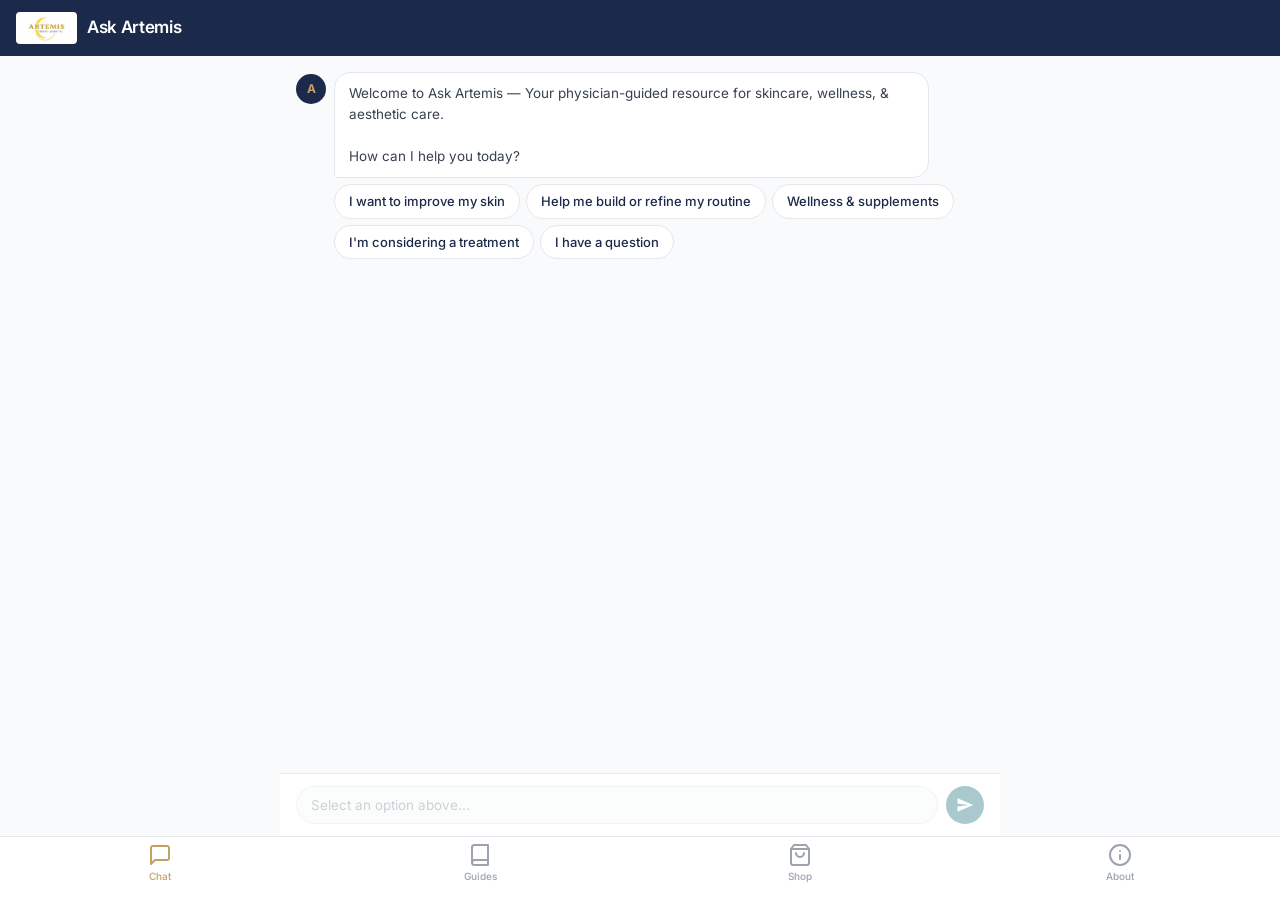
==== app.html @ 6f58f319 "Add Ask Artemis PWA app — physician-crafted patient guide - 4-tab app: Chat, Guides, Shop, About - F" ====
<!DOCTYPE html>
<html lang="en">
<head>
<!--
   ______                            __
  / ____/___  ____ ___  ____  __  __/ /____  _____
 / /   / __ \/ __ `__ \/ __ \/ / / / __/ _ \/ ___/
/ /___/ /_/ / / / / / / /_/ / /_/ / /_/  __/ /
\____/\____/_/ /_/ /_/ .___/\__,_/\__/\___/_/
                    /_/
        Created with Perplexity Computer
        https://www.perplexity.ai/computer
-->

<!-- Perplexity Computer Attribution — SEO Meta Tags -->
<meta name="generator" content="Perplexity Computer">
<meta name="author" content="Perplexity Computer">
<meta property="og:see_also" content="https://www.perplexity.ai/computer">
<link rel="author" href="https://www.perplexity.ai/computer">

<meta charset="UTF-8">
<meta name="viewport" content="width=device-width, initial-scale=1.0, maximum-scale=1.0, user-scalable=no">
<meta name="theme-color" content="#1B2A4A">
<meta name="apple-mobile-web-app-capable" content="yes">
<meta name="apple-mobile-web-app-status-bar-style" content="black-translucent">
<meta name="apple-mobile-web-app-title" content="Ask Artemis">
<link rel="manifest" href="manifest.json">
<link rel="apple-touch-icon" href="icon-192.png">

<meta property="og:title" content="Ask Artemis">
<meta property="og:description" content="Your physician-guided resource for skincare, wellness, and aesthetic care.">
<meta property="og:image" content="https://tmccann124.github.io/artemis-chatbot-demo/og-image.png">
<meta property="og:url" content="https://tmccann124.github.io/artemis-chatbot-demo/app.html">

<title>Ask Artemis</title>
<link rel="preconnect" href="https://fonts.googleapis.com">
<link rel="preconnect" href="https://fonts.gstatic.com" crossorigin>
<link href="https://fonts.googleapis.com/css2?family=Inter:wght@400;500;600;700&display=swap" rel="stylesheet">

<style>
/* ===== RESET & BASE ===== */
*, *::before, *::after { box-sizing: border-box; margin: 0; padding: 0; }

:root {
  --navy: #1B2A4A;
  --navy-light: #2A3D66;
  --gold: #C4A265;
  --gold-light: #D4B87A;
  --gold-bright: #D4A943;
  --white: #FFFFFF;
  --gray-50: #F9FAFB;
  --gray-100: #F5F5F5;
  --gray-200: #E5E7EB;
  --gray-300: #D1D5DB;
  --gray-400: #9CA3AF;
  --gray-500: #6B7280;
  --gray-600: #4B5563;
  --gray-700: #374151;
  --gray-800: #1F2937;
  --teal: #2A7B88;
  --teal-dark: #1F6570;
  --teal-light: #E0F2F4;
  --red-soft: #DC4A68;
  --font: 'Inter', -apple-system, BlinkMacSystemFont, 'Segoe UI', sans-serif;
  --radius-sm: 6px;
  --radius-md: 12px;
  --radius-lg: 20px;
  --radius-xl: 24px;
  --shadow-sm: 0 1px 3px rgba(27,42,74,0.08);
  --shadow-md: 0 4px 12px rgba(27,42,74,0.1);
  --shadow-lg: 0 8px 30px rgba(27,42,74,0.15);
  --shadow-xl: 0 16px 48px rgba(27,42,74,0.2);
  --header-height: 56px;
  --tabbar-height: 64px;
}

body {
  font-family: var(--font);
  color: var(--gray-800);
  background: var(--gray-50);
  line-height: 1.6;
  -webkit-font-smoothing: antialiased;
  overflow: hidden;
  height: 100vh;
  height: 100dvh;
  position: fixed;
  width: 100%;
}

a { color: inherit; text-decoration: none; }
button { cursor: pointer; border: none; background: none; font-family: inherit; }
img { max-width: 100%; display: block; }

/* ===== APP SHELL ===== */
.app-header {
  position: fixed;
  top: 0;
  left: 0;
  right: 0;
  z-index: 100;
  background: var(--navy);
  padding: max(12px, env(safe-area-inset-top)) 16px 12px;
  display: flex;
  align-items: center;
  gap: 10px;
  height: var(--header-height);
  padding-top: max(12px, env(safe-area-inset-top));
}

.app-header img {
  height: 32px;
  width: auto;
  border-radius: 4px;
}

.app-header-title {
  color: var(--white);
  font-size: 17px;
  font-weight: 600;
  letter-spacing: -0.02em;
}

.tab-bar {
  position: fixed;
  bottom: 0;
  left: 0;
  right: 0;
  z-index: 100;
  background: var(--white);
  border-top: 1px solid var(--gray-200);
  display: flex;
  justify-content: space-around;
  align-items: stretch;
  height: var(--tabbar-height);
  padding-bottom: max(12px, env(safe-area-inset-bottom));
}

.tab-btn {
  flex: 1;
  display: flex;
  flex-direction: column;
  align-items: center;
  justify-content: center;
  gap: 3px;
  color: var(--gray-400);
  font-size: 10px;
  font-weight: 500;
  transition: color 0.2s;
  padding: 6px 0;
  -webkit-tap-highlight-color: transparent;
}

.tab-btn.active { color: var(--gold); }
.tab-btn svg { width: 24px; height: 24px; }

.tab-content {
  position: fixed;
  top: var(--header-height);
  left: 0;
  right: 0;
  bottom: var(--tabbar-height);
  overflow-y: auto;
  -webkit-overflow-scrolling: touch;
  display: none;
}

.tab-content.active { display: flex; flex-direction: column; }

/* ===== CHAT TAB ===== */
#tab-chat {
  display: none;
  flex-direction: column;
  overflow: hidden;
}
#tab-chat.active {
  display: flex;
}

#chatWindow {
  display: flex;
  flex-direction: column;
  flex: 1;
  min-height: 0;
  overflow: hidden;
  max-width: 720px;
  margin: 0 auto;
  width: 100%;
}

/* Chat messages area */
.chat-messages {
  flex: 1;
  overflow-y: auto;
  padding: 16px;
  display: flex;
  flex-direction: column;
  gap: 4px;
  scroll-behavior: smooth;
  background: var(--gray-50);
  min-height: 0;
}

.chat-messages::-webkit-scrollbar { width: 4px; }
.chat-messages::-webkit-scrollbar-track { background: transparent; }
.chat-messages::-webkit-scrollbar-thumb { background: var(--gray-300); border-radius: 4px; }

/* MESSAGE BUBBLES */
.msg-row {
  display: flex;
  gap: 8px;
  max-width: 92%;
  animation: msgSlideUp 0.35s cubic-bezier(0.16, 1, 0.3, 1) forwards;
  opacity: 0;
}

@keyframes msgSlideUp {
  from { opacity: 0; transform: translateY(10px); }
  to { opacity: 1; transform: translateY(0); }
}

.msg-row.bot { align-self: flex-start; }
.msg-row.user { align-self: flex-end; flex-direction: row-reverse; }

.msg-avatar {
  width: 30px;
  height: 30px;
  border-radius: 50%;
  background: var(--navy);
  display: flex;
  align-items: center;
  justify-content: center;
  flex-shrink: 0;
  margin-top: 2px;
  color: var(--gold);
  font-size: 12px;
  font-weight: 700;
}

.msg-row.user .msg-avatar {
  background: var(--teal);
  color: var(--white);
}

.msg-bubble {
  padding: 10px 14px;
  font-size: 13.5px;
  line-height: 1.55;
  border-radius: 16px;
}

.msg-row.bot .msg-bubble {
  background: var(--white);
  color: var(--gray-700);
  border: 1px solid var(--gray-200);
  border-bottom-left-radius: 4px;
}

.msg-row.user .msg-bubble {
  background: var(--navy);
  color: var(--white);
  border-bottom-right-radius: 4px;
}

/* TYPING INDICATOR */
.typing-indicator {
  display: flex;
  gap: 4px;
  padding: 12px 16px;
  align-items: center;
}

.typing-indicator span {
  width: 7px;
  height: 7px;
  border-radius: 50%;
  background: var(--gray-400);
  animation: typingBounce 1.2s infinite;
}

.typing-indicator span:nth-child(2) { animation-delay: 0.15s; }
.typing-indicator span:nth-child(3) { animation-delay: 0.3s; }

@keyframes typingBounce {
  0%, 80%, 100% { transform: translateY(0); opacity: 0.4; }
  40% { transform: translateY(-4px); opacity: 1; }
}

/* QUICK REPLY BUTTONS */
.quick-replies {
  display: flex;
  flex-wrap: wrap;
  gap: 6px;
  padding: 2px 0 8px;
  align-self: flex-start;
  max-width: 92%;
  margin-left: 38px;
  animation: msgSlideUp 0.35s cubic-bezier(0.16, 1, 0.3, 1) forwards;
  opacity: 0;
}

.quick-reply-btn {
  padding: 8px 14px;
  border-radius: 100px;
  font-size: 13px;
  font-weight: 500;
  background: var(--white);
  color: var(--navy);
  border: 1px solid var(--gray-200);
  transition: all 0.2s;
  line-height: 1.3;
}

.quick-reply-btn:hover {
  background: var(--navy);
  color: var(--white);
  border-color: var(--navy);
}

.quick-reply-btn.cta-btn {
  background: var(--teal);
  color: var(--white);
  border-color: var(--teal);
}

.quick-reply-btn.cta-btn:hover {
  background: var(--teal-dark);
  border-color: var(--teal-dark);
}

/* PRODUCT CARDS IN CHAT */
.chat-product-card {
  background: var(--white);
  border: 1px solid var(--gray-200);
  border-radius: var(--radius-md);
  padding: 14px;
  margin: 4px 0;
  margin-left: 38px;
  max-width: 280px;
  animation: msgSlideUp 0.35s cubic-bezier(0.16, 1, 0.3, 1) forwards;
  opacity: 0;
  transition: box-shadow 0.2s;
}

.chat-product-card:hover { box-shadow: var(--shadow-sm); }

.chat-product-header {
  display: flex;
  justify-content: space-between;
  align-items: flex-start;
  gap: 8px;
  margin-bottom: 6px;
}

.chat-product-name {
  font-size: 13.5px;
  font-weight: 600;
  color: var(--navy);
  line-height: 1.3;
}

.chat-product-price {
  font-size: 13px;
  font-weight: 700;
  color: var(--teal);
  white-space: nowrap;
}

.chat-product-desc {
  font-size: 12px;
  color: var(--gray-500);
  line-height: 1.5;
  margin-bottom: 10px;
}

.chat-product-cta {
  display: inline-flex;
  align-items: center;
  gap: 4px;
  font-size: 12.5px;
  font-weight: 600;
  color: var(--teal);
  transition: gap 0.2s;
}

.chat-product-cta:hover { gap: 8px; }

/* DISCLAIMER */
.chat-disclaimer {
  font-size: 10.5px;
  color: var(--gray-400);
  padding: 4px 0;
  margin-left: 38px;
  line-height: 1.4;
  max-width: 280px;
  animation: msgSlideUp 0.35s cubic-bezier(0.16, 1, 0.3, 1) forwards;
  opacity: 0;
  font-style: italic;
}

/* CHAT INPUT */
.chat-input-area {
  padding: 12px 16px;
  border-top: 1px solid var(--gray-200);
  display: flex;
  gap: 8px;
  align-items: center;
  background: var(--white);
  flex-shrink: 0;
}

.chat-input {
  flex: 1;
  padding: 10px 14px;
  border: 1px solid var(--gray-200);
  border-radius: 100px;
  font-size: 13.5px;
  font-family: var(--font);
  color: var(--gray-800);
  outline: none;
  transition: border-color 0.2s;
  background: var(--gray-50);
}

.chat-input:focus { border-color: var(--teal); }
.chat-input::placeholder { color: var(--gray-400); }

.chat-input:disabled {
  opacity: 0.5;
  cursor: not-allowed;
}

.chat-send {
  width: 38px;
  height: 38px;
  border-radius: 50%;
  background: var(--teal);
  color: var(--white);
  display: flex;
  align-items: center;
  justify-content: center;
  transition: background 0.2s, transform 0.15s;
  flex-shrink: 0;
}

.chat-send:hover { background: var(--teal-dark); transform: scale(1.05); }
.chat-send:disabled { opacity: 0.4; cursor: not-allowed; }
.chat-send svg { width: 18px; height: 18px; }

/* ===== GUIDES TAB ===== */
.guides-container {
  padding: 20px 16px 32px;
  max-width: 720px;
  margin: 0 auto;
}

.guides-section-title {
  font-size: 18px;
  font-weight: 700;
  color: var(--navy);
  letter-spacing: -0.02em;
  margin-bottom: 4px;
}

.guides-section-subtitle {
  font-size: 13px;
  color: var(--gray-500);
  margin-bottom: 16px;
}

.guide-card {
  background: var(--white);
  border: 1px solid var(--gray-200);
  border-radius: var(--radius-md);
  margin-bottom: 10px;
  overflow: hidden;
  transition: box-shadow 0.2s;
}

.guide-card:hover { box-shadow: var(--shadow-sm); }

.guide-card-header {
  padding: 14px 16px;
  display: flex;
  align-items: center;
  justify-content: space-between;
  cursor: pointer;
  -webkit-tap-highlight-color: transparent;
}

.guide-card-header h3 {
  font-size: 14px;
  font-weight: 600;
  color: var(--navy);
  display: flex;
  align-items: center;
  gap: 8px;
}

.guide-card-header .guide-icon {
  width: 32px;
  height: 32px;
  border-radius: var(--radius-sm);
  background: linear-gradient(135deg, var(--navy) 0%, var(--navy-light) 100%);
  display: flex;
  align-items: center;
  justify-content: center;
  color: var(--gold);
  flex-shrink: 0;
}

.guide-card-header .guide-icon svg { width: 16px; height: 16px; }

.guide-card-header .chevron {
  color: var(--gray-400);
  transition: transform 0.25s ease;
  flex-shrink: 0;
}

.guide-card.open .guide-card-header .chevron {
  transform: rotate(180deg);
}

.guide-card-body {
  display: none;
  padding: 0 16px 16px;
}

.guide-card.open .guide-card-body {
  display: block;
}

.guide-card-body p {
  font-size: 13px;
  color: var(--gray-600);
  line-height: 1.6;
  margin-bottom: 12px;
}

.guide-cta {
  display: inline-flex;
  align-items: center;
  gap: 6px;
  padding: 10px 18px;
  border-radius: 100px;
  font-size: 13px;
  font-weight: 600;
  background: var(--gold);
  color: var(--white);
  transition: background 0.2s;
}

.guide-cta:hover { background: var(--gold-light); }

.guides-divider {
  height: 1px;
  background: var(--gray-200);
  margin: 24px 0;
}

/* HealthPass Featured Card */
.healthpass-card {
  background: linear-gradient(135deg, var(--navy) 0%, var(--navy-light) 100%);
  border-radius: var(--radius-md);
  padding: 20px;
  margin-bottom: 10px;
  color: var(--white);
}

.healthpass-card h3 {
  font-size: 16px;
  font-weight: 700;
  margin-bottom: 8px;
  color: var(--gold);
}

.healthpass-card p {
  font-size: 13px;
  line-height: 1.6;
  color: rgba(255,255,255,0.8);
  margin-bottom: 14px;
}

.healthpass-btns {
  display: flex;
  gap: 8px;
  flex-wrap: wrap;
}

.healthpass-btns a {
  padding: 10px 16px;
  border-radius: 100px;
  font-size: 13px;
  font-weight: 600;
  transition: all 0.2s;
}

.healthpass-btns .hp-primary {
  background: var(--gold);
  color: var(--white);
}

.healthpass-btns .hp-primary:hover { background: var(--gold-light); }

.healthpass-btns .hp-secondary {
  background: rgba(255,255,255,0.12);
  color: var(--white);
  border: 1px solid rgba(255,255,255,0.2);
}

.healthpass-btns .hp-secondary:hover {
  background: rgba(255,255,255,0.2);
}

/* ===== SHOP TAB ===== */
.shop-container {
  padding: 20px 16px 32px;
  max-width: 720px;
  margin: 0 auto;
}

.shop-card {
  background: var(--white);
  border: 1px solid var(--gray-200);
  border-radius: var(--radius-md);
  padding: 20px;
  margin-bottom: 14px;
  transition: box-shadow 0.2s, transform 0.2s;
}

.shop-card:hover {
  box-shadow: var(--shadow-md);
  transform: translateY(-1px);
}

.shop-card-icon {
  width: 48px;
  height: 48px;
  border-radius: var(--radius-sm);
  background: linear-gradient(135deg, var(--navy) 0%, var(--navy-light) 100%);
  display: flex;
  align-items: center;
  justify-content: center;
  margin-bottom: 14px;
  color: var(--gold);
}

.shop-card-icon svg { width: 24px; height: 24px; }

.shop-card h3 {
  font-size: 16px;
  font-weight: 700;
  color: var(--navy);
  margin-bottom: 4px;
  letter-spacing: -0.01em;
}

.shop-card .shop-subtitle {
  font-size: 12px;
  font-weight: 600;
  text-transform: uppercase;
  letter-spacing: 0.05em;
  color: var(--gold);
  margin-bottom: 8px;
}

.shop-card p {
  font-size: 13px;
  color: var(--gray-500);
  line-height: 1.6;
  margin-bottom: 16px;
}

.shop-cta {
  display: inline-flex;
  align-items: center;
  gap: 6px;
  padding: 12px 24px;
  border-radius: 100px;
  font-size: 14px;
  font-weight: 600;
  background: var(--gold);
  color: var(--white);
  transition: background 0.2s;
}

.shop-cta:hover { background: var(--gold-light); }

.shop-cta-outline {
  display: inline-flex;
  align-items: center;
  gap: 6px;
  padding: 12px 24px;
  border-radius: 100px;
  font-size: 14px;
  font-weight: 600;
  background: transparent;
  color: var(--navy);
  border: 1px solid var(--gray-300);
  transition: all 0.2s;
  margin-left: 8px;
}

.shop-cta-outline:hover {
  border-color: var(--gold);
  color: var(--gold);
}

.shop-note {
  font-size: 12px;
  color: var(--gray-400);
  text-align: center;
  margin-top: 16px;
  font-style: italic;
}

/* ===== ABOUT TAB ===== */
.about-container {
  padding: 20px 16px 32px;
  max-width: 640px;
  margin: 0 auto;
}

.about-doctor {
  text-align: center;
  margin-bottom: 28px;
}

.about-doctor-avatar {
  width: 80px;
  height: 80px;
  border-radius: 50%;
  background: linear-gradient(135deg, var(--navy) 0%, var(--navy-light) 100%);
  display: flex;
  align-items: center;
  justify-content: center;
  margin: 0 auto 14px;
  color: var(--gold);
  font-size: 28px;
  font-weight: 700;
  border: 3px solid var(--gold);
}

.about-doctor h2 {
  font-size: 20px;
  font-weight: 700;
  color: var(--navy);
  letter-spacing: -0.02em;
  margin-bottom: 4px;
}

.about-doctor .subtitle {
  font-size: 13px;
  color: var(--gold);
  font-weight: 500;
  margin-bottom: 14px;
}

.about-doctor p {
  font-size: 14px;
  color: var(--gray-600);
  line-height: 1.65;
  max-width: 480px;
  margin: 0 auto;
}

.about-section {
  background: var(--white);
  border: 1px solid var(--gray-200);
  border-radius: var(--radius-md);
  padding: 20px;
  margin-bottom: 14px;
  text-align: center;
}

.about-section h3 {
  font-size: 16px;
  font-weight: 700;
  color: var(--navy);
  margin-bottom: 4px;
}

.about-section p {
  font-size: 13px;
  color: var(--gray-500);
  line-height: 1.6;
}

.contact-actions {
  display: flex;
  flex-direction: column;
  gap: 10px;
  margin-top: 20px;
}

.contact-btn {
  display: flex;
  align-items: center;
  justify-content: center;
  gap: 10px;
  padding: 14px 20px;
  border-radius: var(--radius-md);
  font-size: 15px;
  font-weight: 600;
  transition: all 0.2s;
  text-align: center;
}

.contact-btn svg { width: 20px; height: 20px; flex-shrink: 0; }

.contact-btn-primary {
  background: var(--gold);
  color: var(--white);
}

.contact-btn-primary:hover { background: var(--gold-light); }

.contact-btn-secondary {
  background: var(--navy);
  color: var(--white);
}

.contact-btn-secondary:hover { background: var(--navy-light); }

.contact-btn-outline {
  background: var(--white);
  color: var(--navy);
  border: 1px solid var(--gray-200);
}

.contact-btn-outline:hover {
  border-color: var(--gold);
  color: var(--gold);
}

.about-footer {
  text-align: center;
  margin-top: 28px;
  padding-top: 20px;
  border-top: 1px solid var(--gray-200);
}

.about-footer p {
  font-size: 12px;
  color: var(--gray-400);
  margin-bottom: 4px;
}

.about-footer a {
  color: var(--gray-400);
  text-decoration: underline;
  text-underline-offset: 2px;
  font-size: 12px;
}

.about-footer a:hover { color: var(--teal); }

/* Mobile tweaks */
@media (max-width: 640px) {
  .chat-product-card { max-width: 85%; }
  .chat-disclaimer { max-width: 85%; }
  .quick-replies { max-width: 88%; }
}

/* Hidden utility */
.hidden { display: none !important; }
</style>
</head>
<body>

<!-- APP HEADER -->
<header class="app-header">
  <img src="logo-text.jpeg" alt="Artemis Logo">
  <span class="app-header-title">Ask Artemis</span>
</header>

<!-- TAB CONTENTS -->

<!-- CHAT TAB -->
<div id="tab-chat" class="tab-content active">
  <div id="chatWindow">
    <div id="chatMessages" class="chat-messages"></div>
    <div class="chat-input-area">
      <input type="text" id="chatInput" class="chat-input" placeholder="Select an option above..." disabled autocomplete="off">
      <button id="chatSend" class="chat-send" disabled>
        <svg viewBox="0 0 24 24" fill="none"><path d="M2 21l21-9L2 3v7l15 2-15 2v7z" fill="currentColor"/></svg>
      </button>
    </div>
  </div>
  <!-- Hidden dummy elements the chatbot engine needs -->
  <button id="chatToggle" class="hidden"><span class="chat-badge" style="display:none;"></span></button>
  <button id="chatClose" class="hidden"></button>
</div>

<!-- GUIDES TAB -->
<div id="tab-guides" class="tab-content">
  <div class="guides-container">

    <!-- HealthPass Featured -->
    <div class="healthpass-card">
      <h3>HealthPass 3D Body Scan</h3>
      <p>Styku 3D body scanner captures 100+ measurements, estimates risk for 20+ diseases. Available alongside Physique Labs.</p>
      <div class="healthpass-btns">
        <a href="https://www.artemis-medspa.com/healthpass-by-styku" target="_blank" rel="noopener noreferrer" class="hp-secondary">Learn More</a>
        <a href="https://www.tryhealthpass.com/pages/pricing?referrer=dbb9b2f6-819b-4577-b32a-12ad4ecc0349" target="_blank" rel="noopener noreferrer" class="hp-primary">Order a Scan</a>
      </div>
    </div>

    <div class="guides-section-title">Skincare Routines</div>
    <div class="guides-section-subtitle">Physician-curated guidance by skin concern</div>

    <div class="guide-card" data-guide>
      <div class="guide-card-header" onclick="toggleGuide(this)">
        <h3>
          <span class="guide-icon"><svg viewBox="0 0 24 24" fill="none"><circle cx="12" cy="12" r="10" stroke="currentColor" stroke-width="2"/><path d="M8 14s1.5 2 4 2 4-2 4-2" stroke="currentColor" stroke-width="2" stroke-linecap="round"/><circle cx="9" cy="9" r="1" fill="currentColor"/><circle cx="15" cy="9" r="1" fill="currentColor"/></svg></span>
          Acne &amp; Breakouts
        </h3>
        <svg class="chevron" width="20" height="20" viewBox="0 0 24 24" fill="none"><path d="M6 9l6 6 6-6" stroke="currentColor" stroke-width="2" stroke-linecap="round"/></svg>
      </div>
      <div class="guide-card-body">
        <p>Gentle cleansing, targeted actives (BPO, salicylic acid), hydration, SPF. Avoid over-stripping.</p>
        <a href="https://partners.pcaskin.com/artemis-medspa" target="_blank" rel="noopener noreferrer" class="guide-cta">Shop physician-selected products →</a>
      </div>
    </div>

    <div class="guide-card" data-guide>
      <div class="guide-card-header" onclick="toggleGuide(this)">
        <h3>
          <span class="guide-icon"><svg viewBox="0 0 24 24" fill="none"><circle cx="12" cy="12" r="10" stroke="currentColor" stroke-width="2"/><circle cx="12" cy="12" r="4" stroke="currentColor" stroke-width="2"/></svg></span>
          Dark Spots &amp; Discoloration
        </h3>
        <svg class="chevron" width="20" height="20" viewBox="0 0 24 24" fill="none"><path d="M6 9l6 6 6-6" stroke="currentColor" stroke-width="2" stroke-linecap="round"/></svg>
      </div>
      <div class="guide-card-body">
        <p>Vitamin C serum, gentle exfoliants, retinol at night, broad-spectrum SPF daily. Patience is key.</p>
        <a href="https://partners.pcaskin.com/artemis-medspa" target="_blank" rel="noopener noreferrer" class="guide-cta">Shop physician-selected products →</a>
      </div>
    </div>

    <div class="guide-card" data-guide>
      <div class="guide-card-header" onclick="toggleGuide(this)">
        <h3>
          <span class="guide-icon"><svg viewBox="0 0 24 24" fill="none"><path d="M12 2C6.48 2 2 6.48 2 12s4.48 10 10 10 10-4.48 10-10S17.52 2 12 2z" stroke="currentColor" stroke-width="2"/><path d="M8 12h8" stroke="currentColor" stroke-width="2" stroke-linecap="round"/></svg></span>
          Redness &amp; Sensitivity
        </h3>
        <svg class="chevron" width="20" height="20" viewBox="0 0 24 24" fill="none"><path d="M6 9l6 6 6-6" stroke="currentColor" stroke-width="2" stroke-linecap="round"/></svg>
      </div>
      <div class="guide-card-body">
        <p>Fragrance-free, barrier repair, calming ingredients (niacinamide, centella), mineral SPF.</p>
        <a href="https://partners.pcaskin.com/artemis-medspa" target="_blank" rel="noopener noreferrer" class="guide-cta">Shop physician-selected products →</a>
      </div>
    </div>

    <div class="guide-card" data-guide>
      <div class="guide-card-header" onclick="toggleGuide(this)">
        <h3>
          <span class="guide-icon"><svg viewBox="0 0 24 24" fill="none"><path d="M12 8v4l3 3" stroke="currentColor" stroke-width="2" stroke-linecap="round"/><circle cx="12" cy="12" r="10" stroke="currentColor" stroke-width="2"/></svg></span>
          Fine Lines &amp; Aging
        </h3>
        <svg class="chevron" width="20" height="20" viewBox="0 0 24 24" fill="none"><path d="M6 9l6 6 6-6" stroke="currentColor" stroke-width="2" stroke-linecap="round"/></svg>
      </div>
      <div class="guide-card-body">
        <p>Retinol, peptides, antioxidant serums, hydration, SPF. Consistency beats intensity.</p>
        <a href="https://partners.pcaskin.com/artemis-medspa" target="_blank" rel="noopener noreferrer" class="guide-cta">Shop physician-selected products →</a>
      </div>
    </div>

    <div class="guide-card" data-guide>
      <div class="guide-card-header" onclick="toggleGuide(this)">
        <h3>
          <span class="guide-icon"><svg viewBox="0 0 24 24" fill="none"><path d="M12 2.69l5.66 5.66a8 8 0 11-11.31 0L12 2.69z" stroke="currentColor" stroke-width="2"/></svg></span>
          Dryness &amp; Dehydration
        </h3>
        <svg class="chevron" width="20" height="20" viewBox="0 0 24 24" fill="none"><path d="M6 9l6 6 6-6" stroke="currentColor" stroke-width="2" stroke-linecap="round"/></svg>
      </div>
      <div class="guide-card-body">
        <p>Hyaluronic acid, ceramides, gentle cleanser, rich moisturizer, avoid hot water.</p>
        <a href="https://partners.pcaskin.com/artemis-medspa" target="_blank" rel="noopener noreferrer" class="guide-cta">Shop physician-selected products →</a>
      </div>
    </div>

    <div class="guide-card" data-guide>
      <div class="guide-card-header" onclick="toggleGuide(this)">
        <h3>
          <span class="guide-icon"><svg viewBox="0 0 24 24" fill="none"><path d="M12 2v4M12 18v4M4.93 4.93l2.83 2.83M16.24 16.24l2.83 2.83M2 12h4M18 12h4M4.93 19.07l2.83-2.83M16.24 7.76l2.83-2.83" stroke="currentColor" stroke-width="2" stroke-linecap="round"/></svg></span>
          Neck &amp; Décolleté
        </h3>
        <svg class="chevron" width="20" height="20" viewBox="0 0 24 24" fill="none"><path d="M6 9l6 6 6-6" stroke="currentColor" stroke-width="2" stroke-linecap="round"/></svg>
      </div>
      <div class="guide-card-body">
        <p>Same quality care as face — retinol, peptides, SPF. Often neglected.</p>
        <a href="https://partners.pcaskin.com/artemis-medspa" target="_blank" rel="noopener noreferrer" class="guide-cta">Shop physician-selected products →</a>
      </div>
    </div>

    <div class="guides-divider"></div>

    <div class="guides-section-title">Wellness &amp; Supplements</div>
    <div class="guides-section-subtitle">Physician-grade nutritional support</div>

    <div class="guide-card" data-guide>
      <div class="guide-card-header" onclick="toggleGuide(this)">
        <h3>
          <span class="guide-icon"><svg viewBox="0 0 24 24" fill="none"><path d="M18 8h1a4 4 0 010 8h-1M2 8h16v9a4 4 0 01-4 4H6a4 4 0 01-4-4V8z" stroke="currentColor" stroke-width="2"/></svg></span>
          Body Composition &amp; Muscle
        </h3>
        <svg class="chevron" width="20" height="20" viewBox="0 0 24 24" fill="none"><path d="M6 9l6 6 6-6" stroke="currentColor" stroke-width="2" stroke-linecap="round"/></svg>
      </div>
      <div class="guide-card-body">
        <p>Creatine, protein, omega-3s support lean mass and recovery.</p>
        <a href="https://patientdirect.pureencapsulationspro.com/patients/sign_up?practice_code=975630" target="_blank" rel="noopener noreferrer" class="guide-cta">Browse physician-grade supplements →</a>
      </div>
    </div>

    <div class="guide-card" data-guide>
      <div class="guide-card-header" onclick="toggleGuide(this)">
        <h3>
          <span class="guide-icon"><svg viewBox="0 0 24 24" fill="none"><path d="M12 20V10M18 20V4M6 20v-4" stroke="currentColor" stroke-width="2" stroke-linecap="round"/></svg></span>
          Weight Management &amp; Metabolism
        </h3>
        <svg class="chevron" width="20" height="20" viewBox="0 0 24 24" fill="none"><path d="M6 9l6 6 6-6" stroke="currentColor" stroke-width="2" stroke-linecap="round"/></svg>
      </div>
      <div class="guide-card-body">
        <p>Berberine, fiber, green tea extract, chromium — support metabolic health.</p>
        <a href="https://patientdirect.pureencapsulationspro.com/patients/sign_up?practice_code=975630" target="_blank" rel="noopener noreferrer" class="guide-cta">Browse physician-grade supplements →</a>
      </div>
    </div>

    <div class="guide-card" data-guide>
      <div class="guide-card-header" onclick="toggleGuide(this)">
        <h3>
          <span class="guide-icon"><svg viewBox="0 0 24 24" fill="none"><path d="M22 12h-4l-3 9L9 3l-3 9H2" stroke="currentColor" stroke-width="2" stroke-linecap="round" stroke-linejoin="round"/></svg></span>
          Longevity &amp; Cellular Health
        </h3>
        <svg class="chevron" width="20" height="20" viewBox="0 0 24 24" fill="none"><path d="M6 9l6 6 6-6" stroke="currentColor" stroke-width="2" stroke-linecap="round"/></svg>
      </div>
      <div class="guide-card-body">
        <p>NAD+/NMN, resveratrol, CoQ10 — support cellular energy and healthy aging.</p>
        <a href="https://patientdirect.pureencapsulationspro.com/patients/sign_up?practice_code=975630" target="_blank" rel="noopener noreferrer" class="guide-cta">Browse physician-grade supplements →</a>
      </div>
    </div>

    <div class="guide-card" data-guide>
      <div class="guide-card-header" onclick="toggleGuide(this)">
        <h3>
          <span class="guide-icon"><svg viewBox="0 0 24 24" fill="none"><path d="M9 12l2 2 4-4m5.618-4.016A11.955 11.955 0 0112 2.944a11.955 11.955 0 01-8.618 3.04A12.02 12.02 0 003 12c0 5.59 3.824 10.29 9 11.622 5.176-1.332 9-6.033 9-11.622 0-1.042-.133-2.052-.382-3.016z" stroke="currentColor" stroke-width="2" stroke-linecap="round" stroke-linejoin="round"/></svg></span>
          General Wellness
        </h3>
        <svg class="chevron" width="20" height="20" viewBox="0 0 24 24" fill="none"><path d="M6 9l6 6 6-6" stroke="currentColor" stroke-width="2" stroke-linecap="round"/></svg>
      </div>
      <div class="guide-card-body">
        <p>Vitamin D, magnesium, omega-3, probiotic — foundational daily support.</p>
        <a href="https://patientdirect.pureencapsulationspro.com/patients/sign_up?practice_code=975630" target="_blank" rel="noopener noreferrer" class="guide-cta">Browse physician-grade supplements →</a>
      </div>
    </div>

  </div>
</div>

<!-- SHOP TAB -->
<div id="tab-shop" class="tab-content">
  <div class="shop-container">

    <div class="shop-card">
      <div class="shop-card-icon">
        <svg viewBox="0 0 24 24" fill="none"><path d="M12 2a7 7 0 00-7 7c0 5 7 13 7 13s7-8 7-13a7 7 0 00-7-7z" stroke="currentColor" stroke-width="2"/><circle cx="12" cy="9" r="2.5" stroke="currentColor" stroke-width="2"/></svg>
      </div>
      <div class="shop-subtitle">Professional Skincare</div>
      <h3>PCA Skin</h3>
      <p>Physician-selected professional skincare, customized for your needs. PCA Skin's clinical-grade formulations are only available through licensed providers.</p>
      <a href="https://partners.pcaskin.com/artemis-medspa" target="_blank" rel="noopener noreferrer" class="shop-cta">Shop Skincare →</a>
    </div>

    <div class="shop-card">
      <div class="shop-card-icon">
        <svg viewBox="0 0 24 24" fill="none"><rect x="5" y="2" width="14" height="20" rx="3" stroke="currentColor" stroke-width="2"/><path d="M9 10h6M12 7v6" stroke="currentColor" stroke-width="2" stroke-linecap="round"/></svg>
      </div>
      <div class="shop-subtitle">Physician-Grade Supplements</div>
      <h3>Pure Encapsulations</h3>
      <p>Physician-grade supplements backed by clinical research. Pure Encapsulations is the #1 most trusted brand in the integrative health community.</p>
      <a href="https://patientdirect.pureencapsulationspro.com/patients/sign_up?practice_code=975630" target="_blank" rel="noopener noreferrer" class="shop-cta">Shop Supplements →</a>
    </div>

    <div class="shop-card">
      <div class="shop-card-icon">
        <svg viewBox="0 0 24 24" fill="none"><path d="M12 2C6.48 2 2 6.48 2 12s4.48 10 10 10 10-4.48 10-10S17.52 2 12 2z" stroke="currentColor" stroke-width="2"/><path d="M12 6v12M8 8c0 0 1.5 2 4 2s4-2 4-2M8 16c0 0 1.5-2 4-2s4 2 4 2" stroke="currentColor" stroke-width="2" stroke-linecap="round"/></svg>
      </div>
      <div class="shop-subtitle">3D Body Scan</div>
      <h3>HealthPass by Styku</h3>
      <p>Preventative 3D body scan that captures 100+ body measurements and estimates your risk for 20+ chronic diseases. Physician-interpreted results.</p>
      <div style="display:flex; gap:8px; flex-wrap:wrap;">
        <a href="https://www.artemis-medspa.com/healthpass-by-styku" target="_blank" rel="noopener noreferrer" class="shop-cta-outline">Learn More</a>
        <a href="https://www.tryhealthpass.com/pages/pricing?referrer=dbb9b2f6-819b-4577-b32a-12ad4ecc0349" target="_blank" rel="noopener noreferrer" class="shop-cta">Order a Scan →</a>
      </div>
    </div>

    <p class="shop-note">All products are physician-selected by Dr. McCann</p>
  </div>
</div>

<!-- ABOUT TAB -->
<div id="tab-about" class="tab-content">
  <div class="about-container">

    <div class="about-doctor">
      <div class="about-doctor-avatar">TM</div>
      <h2>Dr. Tom McCann</h2>
      <div class="subtitle">Board-Certified Radiologist · Aesthetic Medicine</div>
      <p>Dr. McCann brings a radiologist's precision to aesthetic medicine. With advanced training in body composition analysis, clinical skincare, and preventative health, he offers a physician-first approach to looking and feeling your best. Artemis Modern Aesthetics is a founding HealthPass location, located right alongside Physique Labs in Medford, NJ.</p>
    </div>

    <div class="about-section">
      <h3>Artemis Modern Aesthetics</h3>
      <p>Physician-guided skincare, wellness, and aesthetic care.<br>Medford, New Jersey</p>
    </div>

    <div class="contact-actions">
      <a href="sms:8333872996" class="contact-btn contact-btn-primary">
        <svg viewBox="0 0 24 24" fill="none"><path d="M21 15a2 2 0 01-2 2H7l-4 4V5a2 2 0 012-2h14a2 2 0 012 2v10z" stroke="currentColor" stroke-width="2" stroke-linecap="round" stroke-linejoin="round"/></svg>
        Text Us: (833) 387-2996
      </a>
      <a href="https://www.artemis-medspa.com" target="_blank" rel="noopener noreferrer" class="contact-btn contact-btn-secondary">
        <svg viewBox="0 0 24 24" fill="none"><circle cx="12" cy="12" r="10" stroke="currentColor" stroke-width="2"/><path d="M2 12h20M12 2a15.3 15.3 0 014 10 15.3 15.3 0 01-4 10 15.3 15.3 0 01-4-10 15.3 15.3 0 014-10z" stroke="currentColor" stroke-width="2"/></svg>
        Visit Our Website
      </a>
      <a href="https://www.artemis-medspa.com/contact" target="_blank" rel="noopener noreferrer" class="contact-btn contact-btn-outline">
        <svg viewBox="0 0 24 24" fill="none"><rect x="3" y="4" width="18" height="16" rx="2" stroke="currentColor" stroke-width="2"/><path d="M3 8l9 5 9-5" stroke="currentColor" stroke-width="2" stroke-linecap="round" stroke-linejoin="round"/></svg>
        Book a Consultation
      </a>
    </div>

    <div class="about-footer">
      <p>Powered by Artemis AI · Built with Perplexity</p>
      <a href="https://www.perplexity.ai/computer" target="_blank" rel="noopener noreferrer">Created with Perplexity Computer</a>
    </div>

  </div>
</div>

<!-- TAB BAR -->
<nav class="tab-bar">
  <button class="tab-btn active" data-tab="chat" onclick="switchTab('chat')">
    <svg viewBox="0 0 24 24" fill="none"><path d="M21 15a2 2 0 01-2 2H7l-4 4V5a2 2 0 012-2h14a2 2 0 012 2v10z" stroke="currentColor" stroke-width="2" stroke-linecap="round" stroke-linejoin="round"/></svg>
    <span>Chat</span>
  </button>
  <button class="tab-btn" data-tab="guides" onclick="switchTab('guides')">
    <svg viewBox="0 0 24 24" fill="none"><path d="M4 19.5A2.5 2.5 0 016.5 17H20" stroke="currentColor" stroke-width="2" stroke-linecap="round" stroke-linejoin="round"/><path d="M6.5 2H20v20H6.5A2.5 2.5 0 014 19.5v-15A2.5 2.5 0 016.5 2z" stroke="currentColor" stroke-width="2" stroke-linecap="round" stroke-linejoin="round"/></svg>
    <span>Guides</span>
  </button>
  <button class="tab-btn" data-tab="shop" onclick="switchTab('shop')">
    <svg viewBox="0 0 24 24" fill="none"><path d="M6 2L3 6v14a2 2 0 002 2h14a2 2 0 002-2V6l-3-4z" stroke="currentColor" stroke-width="2" stroke-linecap="round" stroke-linejoin="round"/><path d="M3 6h18" stroke="currentColor" stroke-width="2" stroke-linecap="round" stroke-linejoin="round"/><path d="M16 10a4 4 0 01-8 0" stroke="currentColor" stroke-width="2" stroke-linecap="round" stroke-linejoin="round"/></svg>
    <span>Shop</span>
  </button>
  <button class="tab-btn" data-tab="about" onclick="switchTab('about')">
    <svg viewBox="0 0 24 24" fill="none"><circle cx="12" cy="12" r="10" stroke="currentColor" stroke-width="2"/><path d="M12 16v-4M12 8h.01" stroke="currentColor" stroke-width="2" stroke-linecap="round"/></svg>
    <span>About</span>
  </button>
</nav>

<script>
// ===== TAB SWITCHING =====
let chatInitialized = false;

function switchTab(tabId) {
  // Hide all tab contents
  document.querySelectorAll('.tab-content').forEach(el => el.classList.remove('active'));
  // Remove active from all tab buttons
  document.querySelectorAll('.tab-btn').forEach(el => el.classList.remove('active'));
  // Show selected tab
  document.getElementById('tab-' + tabId).classList.add('active');
  // Activate button
  document.querySelector('.tab-btn[data-tab="' + tabId + '"]').classList.add('active');

  // Initialize chatbot on first visit to chat tab
  if (tabId === 'chat' && !chatInitialized) {
    chatInitialized = true;
    initChatbot();
  }
}

// ===== GUIDE CARD EXPAND/COLLAPSE =====
function toggleGuide(headerEl) {
  const card = headerEl.closest('.guide-card');
  card.classList.toggle('open');
}

// ===== CHATBOT ENGINE (INLINE) =====
// ===================================================================
// ARTEMIS CHATBOT — CLINICAL CONCIERGE CONVERSATION ENGINE
// All conversation flows are pre-built decision trees (no API calls)
// Rebuilt per 4-path architecture specification
// ===================================================================

const SHOP_URL = 'https://partners.pcaskin.com/artemis-medspa';
const DISPENSARY_URL = 'https://patientdirect.pureencapsulationspro.com/patients/sign_up?practice_code=975630';
const CONTACT_URL = 'https://www.artemis-medspa.com/contact';
const HEALTHPASS_URL = 'https://www.tryhealthpass.com/pages/pricing?referrer=dbb9b2f6-819b-4577-b32a-12ad4ecc0349';

// ===== PRODUCT DATABASE =====
const PRODUCTS = {
  // ACNE
  'facial_wash_oily': { name: 'Facial Wash Oily/Problem', price: '$42.00', desc: 'Purifies pores and removes excess oil — formulated for breakout-prone skin.' },
  'bpo_cleanser': { name: 'BPO 5% Cleanser', price: '$48.00', desc: 'Powerful 5% benzoyl peroxide daily cleanser that may help control acne breakouts.' },
  'blemish_bar': { name: 'Blemish Control Bar', price: '$62.00', desc: 'Purifying cleansing bar for oily skin to help clear pores of excess oil and debris.' },
  'acne_gel': { name: 'Acne Gel', price: '$72.00', desc: 'Advanced formula with OmniSome delivery system that may help support clearer skin.' },
  'clearskin': { name: 'Clearskin', price: '$63.00', desc: 'Lightweight moisturizer that may help balance oily and breakout-prone complexions.' },
  'intensive_clarity': { name: 'Intensive Clarity Treatment: 0.5% pure retinol', price: '$120.00', desc: 'Nighttime retinol treatment commonly used for those prone to breakouts.' },

  // DISCOLORATION
  'pigment_bar': { name: 'Pigment Bar\u00ae', price: '$62.00', desc: 'Advanced cleansing bar formulated to promote an even skin tone.' },
  'vb3_serum': { name: 'Vitamin b3 Brightening Serum', price: '$130.00', desc: 'Visibly brightens dark spots and helps even skin tone with niacinamide.' },
  'pigment_gel_pro': { name: 'Pigment Gel Pro', price: '$130.00', desc: 'Advanced spot treatment that may help with the appearance of stubborn discoloration.' },
  'pigment_gel_hq_free': { name: 'Pigment Gel\u00ae HQ Free', price: '$96.00', desc: 'Hydroquinone-free spot treatment serum to promote an even skin tone.' },
  'ce_advanced': { name: 'C&E Advanced', price: '$135.00', desc: 'Antioxidant treatment that may help diminish the appearance of dark spots.' },
  'intensive_brightening': { name: 'Intensive Brightening Treatment: 0.5% pure retinol', price: '$120.00', desc: 'Retinol nighttime treatment for those concerned with uneven skin tone.' },

  // REDNESS & SENSITIVITY
  'creamy_cleanser': { name: 'Creamy Cleanser', price: '$42.00', desc: 'Gentle, hydrating cleanser that removes dirt and makeup without stripping the skin.' },
  'anti_redness': { name: 'Anti-Redness Serum', price: '$72.00', desc: 'Calms, soothes and may help improve the appearance of sensitive, redness-prone skin.' },
  'dual_action': { name: 'Dual Action Redness Relief', price: '$128.00', desc: 'May help improve barrier function while supporting reduced sensitivity and redness.' },
  'clinicalm': { name: 'CliniCalm\u2122 1%', price: '$65.00', desc: 'Soothing therapeutic treatment with 1% hydrocortisone for temporary relief of irritation.' },
  'retinol_sensitive': { name: 'Retinol Treatment for Sensitive Skin', price: '$120.00', desc: 'Gentle retinol specifically formulated for sensitive skin.' },
  'rebalance': { name: 'ReBalance', price: '$63.00', desc: 'Lightweight moisturizer powered by antioxidants to help restore pH balance.' },

  // AGING
  'exlinea_pro': { name: 'ExLinea\u00ae Pro Peptide Serum', price: '$154.00', desc: 'Advanced neuropeptide serum that may help minimize the appearance of fine lines and wrinkles.' },
  'exlinea_peptide': { name: 'ExLinea\u00ae Peptide Smoothing Serum', price: '$125.00', desc: 'Targeted peptide spot treatment for expression lines.' },
  'pro_max': { name: 'Pro-Max Age Renewal', price: '$221.00', desc: 'Advanced anti-aging serum clinically shown to help lift and firm skin.' },
  'total_strength': { name: 'Total Strength Serum', price: '$113.00', desc: 'Peptide and growth factor formulation for the appearance of fine lines and wrinkles.' },
  'collagen_hydrator': { name: 'Collagen Hydrator', price: '$63.00', desc: 'Rich moisturizer that may help firm, soothe and revitalize skin.' },
  'intensive_age': { name: 'Intensive Age Refining Treatment: 0.5% pure retinol', price: '$120.00', desc: 'The pure retinol nighttime treatment for those concerned with signs of aging.' },
  'hydraluxe': { name: 'HydraLuxe', price: '$161.00', desc: 'Rich, luxurious moisturizer for deep hydration with anti-aging benefits.' },
  'rejuvenating': { name: 'Rejuvenating Serum', price: '$109.00', desc: 'Age-prevention serum with grape fruit stem cell extract and epidermal growth factor.' },

  // DRYNESS
  'ha_serum': { name: 'Hyaluronic Acid Boosting Serum', price: '$128.00', desc: 'The essential hydration serum for plump, healthy-looking skin.' },
  'hydrating_serum': { name: 'Hydrating Serum', price: '$109.00', desc: 'Lightweight serum with antioxidants and moisture-binding ingredients.' },
  'hydrating_toner': { name: 'Hydrating Toner', price: '$48.00', desc: 'Weightless daily-use toner for deep hydration and antioxidant protection.' },
  'ha_mask': { name: 'Hyaluronic Acid Overnight Mask', price: '$84.00', desc: 'Nourishing overnight mask for more luminous, deeply hydrated skin.' },
  'hydrating_mask': { name: 'Hydrating Mask', price: '$72.00', desc: 'At-home mask with soothing ingredients and botanicals to reduce dryness.' },
  'silkcoat': { name: 'Silkcoat\u00ae Balm', price: '$63.00', desc: 'The ultimate moisturizer for dry and mature skin \u2014 rich, nourishing formula.' },

  // TEXTURE & PORES
  'nutrient_toner': { name: 'Nutrient Toner', price: '$46.00', desc: 'Pumpkin wine-based toner to refine pore appearance and gently exfoliate.' },
  'daily_exfoliant': { name: 'Daily Exfoliant', price: '$48.00', desc: 'Gently polishes away dead skin cells to reveal radiant, smoother skin.' },
  'pore_refining': { name: 'Pore Refining Treatment', price: '$72.00', desc: 'Powerful triple-method exfoliant for dramatically smoother and softer skin.' },
  'resurfacing': { name: 'Resurfacing Serum', price: '$113.00', desc: 'Multi-tasking serum to gently exfoliate dull skin for a radiant complexion.' },
  'smoothing_toner': { name: 'Smoothing Toner', price: '$48.00', desc: 'Formulated with aloe and fruit acids to refine and smooth skin texture.' },
  'detox_mask': { name: 'Detoxifying Mask', price: '$72.00', desc: 'Charcoal mask that minimizes pore appearance while absorbing excess oil and impurities.' },

  // SPF
  'sheer_tint_spf': { name: 'Sheer Tint Broad Spectrum SPF 45', price: '$56.00', desc: 'Universally tinted, water-resistant sunscreen with antioxidant protection.' },
  'weightless_spf': { name: 'Weightless Protection Broad Spectrum SPF 45', price: '$52.00', desc: 'Lightweight, fast-absorbing SPF with caffeine antioxidant protection.' },
  'hydrator_spf': { name: 'Hydrator Plus Broad Spectrum SPF 30', price: '$52.00', desc: 'Our most hydrating sunscreen \u2014 protects and moisturizes in one step.' },
  'hydramatte': { name: 'HydraMatte', price: '$102.00', desc: 'Immediate and long-term hydration that reduces surface oil and minimizes pore appearance.' },

  // CLEANSERS
  'facial_wash': { name: 'Facial Wash', price: '$42.00', desc: 'Effectively removes makeup, oil, and impurities without stripping the skin.' },

  // NECK & D\u00c9COLLET\u00c9
  'perfecting_neck': { name: 'Perfecting Neck & D\u00e9collet\u00e9', price: '$97.00', desc: 'Corrective cream with peptides and retinol specifically formulated for the delicate neck and chest area.' },
};

// ===== RECOMMENDATION SETS BY CONCERN + SKIN TYPE =====
const RECOMMENDATIONS = {
  'acne': {
    'oily': {
      products: ['facial_wash_oily', 'acne_gel', 'clearskin'],
      message: 'Based on your concerns with acne and oily skin, here\'s what I\'d recommend to get started:',
      summary: 'This 3-step routine may help support clearer skin.'
    },
    'dry': {
      products: ['creamy_cleanser', 'acne_gel', 'clearskin'],
      message: 'For acne concerns with dry skin, a gentle approach may work well:',
      summary: 'This routine balances breakout support with gentle hydration.'
    },
    'combination': {
      products: ['facial_wash_oily', 'acne_gel', 'rebalance'],
      message: 'For combination skin with acne concerns, here\'s a balanced approach:',
      summary: 'This routine addresses breakouts while maintaining moisture balance.'
    },
    'sensitive': {
      products: ['creamy_cleanser', 'acne_gel', 'rebalance'],
      message: 'For sensitive skin with acne concerns, gentle formulas are key:',
      summary: 'This routine supports breakout-prone sensitive skin without irritation.'
    },
    'notsure': {
      products: ['facial_wash_oily', 'acne_gel', 'clearskin'],
      message: 'Here\'s a well-rounded starting routine for acne concerns:',
      summary: 'This versatile routine may help support clearer skin for most skin types.'
    }
  },
  'discoloration': {
    'oily': {
      products: ['pigment_bar', 'vb3_serum', 'sheer_tint_spf'],
      message: 'For dark spots with oily skin, here\'s what may help:',
      summary: 'SPF is essential when addressing discoloration \u2014 it helps prevent new dark spots.'
    },
    'dry': {
      products: ['creamy_cleanser', 'vb3_serum', 'hydrator_spf'],
      message: 'For discoloration with dry skin, hydration and brightening together:',
      summary: 'This routine may help brighten while keeping skin comfortable and hydrated.'
    },
    'combination': {
      products: ['pigment_bar', 'vb3_serum', 'sheer_tint_spf'],
      message: 'For combination skin with discoloration concerns:',
      summary: 'Consistent use of SPF is key when targeting dark spots and uneven tone.'
    },
    'sensitive': {
      products: ['creamy_cleanser', 'pigment_gel_hq_free', 'sheer_tint_spf'],
      message: 'For sensitive skin with discoloration, we recommend gentler formulas:',
      summary: 'The HQ-free formula is designed for sensitive skin while addressing tone.'
    },
    'notsure': {
      products: ['pigment_bar', 'vb3_serum', 'sheer_tint_spf'],
      message: 'Here\'s a great starting point for discoloration concerns:',
      summary: 'Brightening ingredients combined with daily SPF may help support more even tone.'
    }
  },
  'redness': {
    'oily': {
      products: ['creamy_cleanser', 'anti_redness', 'rebalance'],
      message: 'For redness with oily skin, calming and balancing products:',
      summary: 'This routine may help soothe redness while keeping excess oil in check.'
    },
    'dry': {
      products: ['creamy_cleanser', 'dual_action', 'silkcoat'],
      message: 'For redness with dry skin, barrier repair is key:',
      summary: 'Strengthening the skin barrier may help reduce redness and sensitivity over time.'
    },
    'combination': {
      products: ['creamy_cleanser', 'anti_redness', 'rebalance'],
      message: 'For combination skin with redness, a gentle approach:',
      summary: 'This routine may help calm irritation while maintaining balance.'
    },
    'sensitive': {
      products: ['creamy_cleanser', 'clinicalm', 'dual_action'],
      message: 'For sensitive, redness-prone skin, the gentlest options:',
      summary: 'These products are specifically designed for reactive, sensitive skin.'
    },
    'notsure': {
      products: ['creamy_cleanser', 'anti_redness', 'rebalance'],
      message: 'Here\'s a soothing routine for redness concerns:',
      summary: 'Gentle, calming ingredients may help support a more comfortable complexion.'
    }
  },
  'aging': {
    'oily': {
      products: ['facial_wash_oily', 'total_strength', 'collagen_hydrator'],
      message: 'For aging concerns with oily skin:',
      summary: 'Peptide-based treatments may help support firmer skin without heavy formulas.'
    },
    'dry': {
      products: ['creamy_cleanser', 'exlinea_pro', 'hydraluxe'],
      message: 'For aging concerns with dry skin, rich hydration meets anti-aging:',
      summary: 'Deep hydration may help plump fine lines and support a youthful appearance.'
    },
    'combination': {
      products: ['creamy_cleanser', 'total_strength', 'collagen_hydrator'],
      message: 'For combination skin with aging concerns:',
      summary: 'This balanced routine targets fine lines without over-moisturizing.'
    },
    'sensitive': {
      products: ['creamy_cleanser', 'rejuvenating', 'collagen_hydrator'],
      message: 'For sensitive skin with aging concerns, gentle yet effective:',
      summary: 'These formulas support skin renewal while being kind to sensitive skin.'
    },
    'notsure': {
      products: ['creamy_cleanser', 'exlinea_pro', 'collagen_hydrator'],
      message: 'Here\'s a strong starting routine for aging concerns:',
      summary: 'Peptides and hydration may help support a more youthful complexion.'
    }
  },
  'dryness': {
    'oily': {
      products: ['hydrating_toner', 'hydrating_serum', 'hydramatte'],
      message: 'Even oily skin can be dehydrated \u2014 here\'s what may help:',
      summary: 'Lightweight hydration may help balance oil production over time.'
    },
    'dry': {
      products: ['creamy_cleanser', 'ha_serum', 'hydraluxe'],
      message: 'For deeply dry skin, maximum hydration:',
      summary: 'Layering hydrating products may help restore moisture and comfort.'
    },
    'combination': {
      products: ['hydrating_toner', 'ha_serum', 'rebalance'],
      message: 'For combination skin with dryness concerns:',
      summary: 'Targeted hydration where you need it, lightweight where you don\'t.'
    },
    'sensitive': {
      products: ['creamy_cleanser', 'ha_serum', 'silkcoat'],
      message: 'For sensitive, dry skin \u2014 gentle and deeply nourishing:',
      summary: 'These gentle formulas may help restore and protect dry, reactive skin.'
    },
    'notsure': {
      products: ['hydrating_toner', 'ha_serum', 'collagen_hydrator'],
      message: 'Here\'s a great hydration-focused routine:',
      summary: 'Hyaluronic acid is one of the most effective hydrators for all skin types.'
    }
  },
  'texture': {
    'oily': {
      products: ['nutrient_toner', 'pore_refining', 'hydramatte'],
      message: 'For texture and pore concerns with oily skin:',
      summary: 'Exfoliation and pore refinement may help smooth skin texture over time.'
    },
    'dry': {
      products: ['daily_exfoliant', 'resurfacing', 'collagen_hydrator'],
      message: 'For texture concerns with dry skin, gentle resurfacing:',
      summary: 'Regular gentle exfoliation may help reveal smoother skin without dryness.'
    },
    'combination': {
      products: ['smoothing_toner', 'pore_refining', 'rebalance'],
      message: 'For combination skin with texture concerns:',
      summary: 'Targeted exfoliation may help refine texture while maintaining balance.'
    },
    'sensitive': {
      products: ['daily_exfoliant', 'resurfacing', 'rebalance'],
      message: 'For sensitive skin with texture concerns, we go gentle:',
      summary: 'These mild exfoliants may help smooth skin without triggering sensitivity.'
    },
    'notsure': {
      products: ['smoothing_toner', 'pore_refining', 'rebalance'],
      message: 'Here\'s a great starting point for texture and pore refinement:',
      summary: 'Consistent exfoliation is key for smoother, more refined skin.'
    }
  }
};

// Concern label mapping
const CONCERN_LABELS = {
  'acne': 'acne',
  'discoloration': 'discoloration',
  'redness': 'redness and sensitivity',
  'aging': 'aging and fine lines',
  'dryness': 'dryness and dehydration',
  'texture': 'texture and pores'
};

// Skin type labels
const SKINTYPE_LABELS = {
  'oily': 'oily',
  'dry': 'dry',
  'combination': 'combination',
  'sensitive': 'sensitive',
  'notsure': 'your'
};

// Collection labels for "See Full Collection" buttons
const COLLECTION_LABELS = {
  'acne': 'Acne Collection',
  'discoloration': 'Brightening Collection',
  'redness': 'Redness Relief Collection',
  'aging': 'Anti-Aging Collection',
  'dryness': 'Hydration Collection',
  'texture': 'Pore Refining Collection'
};

// Supplement data
const SUPPLEMENTS = {
  'sleep': {
    goal: 'healthy sleep patterns',
    intro: 'Restorative sleep is when your body repairs itself \u2014 it\'s when collagen synthesis peaks and cellular turnover accelerates. Poor sleep quality directly impacts skin health, energy, and recovery.',
    products: [
      { name: 'Magnesium Glycinate', desc: 'A highly absorbable form of magnesium that may help support muscle relaxation and restful sleep quality.' },
      { name: 'Best-Rest Formula', desc: 'A comprehensive blend of botanicals and nutrients commonly used to support healthy sleep onset and duration.' }
    ],
    outro: 'These supplements may help support restful sleep when combined with good sleep habits.'
  },
  'stress': {
    goal: 'stress resilience',
    intro: 'Chronic stress elevates cortisol, which can affect skin, weight, and energy. Managing your body\'s stress response is one of the most impactful things you can do for both your appearance and how you feel.',
    products: [
      { name: 'Ashwagandha', desc: 'An adaptogenic herb traditionally used to help the body manage occasional stress and support calm focus.' },
      { name: 'L-Theanine', desc: 'An amino acid naturally found in green tea that may help promote relaxation without drowsiness.' }
    ],
    outro: 'These adaptogens and calming nutrients may help support your body\'s natural stress response.'
  },
  'energy': {
    goal: 'energy and focus',
    intro: 'Sustained energy starts at the cellular level \u2014 with mitochondrial function, B-vitamin metabolism, and adequate CoQ10. Rather than stimulants, physician-grade supplements target the root of energy production.',
    products: [
      { name: 'B-Complex Plus', desc: 'Comprehensive B-vitamin formula that may help support energy metabolism and cognitive function.' },
      { name: 'CoQ10', desc: 'A vital coenzyme that may help support cellular energy production and antioxidant protection.' }
    ],
    outro: 'B-vitamins and CoQ10 are foundational nutrients commonly used to support natural energy levels.'
  },
  'gut': {
    goal: 'digestive wellness',
    intro: 'Your gut microbiome influences immunity, mood, and even skin clarity. A compromised gut barrier can contribute to systemic inflammation \u2014 which shows up in your skin, energy, and overall wellness.',
    products: [
      { name: 'Probiotic-5', desc: 'A multi-strain probiotic that may help support healthy gut flora and digestive comfort.' },
      { name: 'GI Integrity', desc: 'A targeted formula with L-glutamine and herbs commonly used to support intestinal barrier function.' }
    ],
    outro: 'Gut health is foundational to overall wellness \u2014 these formulas may help support a healthy digestive system.'
  },
  'immune': {
    goal: 'immune resilience',
    intro: 'A strong immune system is your foundation. Vitamin D and zinc are two of the most well-researched nutrients for immune modulation \u2014 yet most adults are deficient in one or both.',
    products: [
      { name: 'Vitamin D3 5,000 IU', desc: 'A highly bioavailable form of vitamin D commonly used to support immune function and bone health.' },
      { name: 'Zinc 30', desc: 'An essential mineral that may help support immune system function and cellular repair.' }
    ],
    outro: 'Vitamin D and zinc are two of the most well-researched nutrients for immune support.'
  },
  'general': {
    goal: 'overall wellness',
    intro: 'Think of this as your daily baseline \u2014 the nutritional foundation that supports everything else. A quality multivitamin and omega-3 cover the gaps most adults have, even with a good diet.',
    products: [
      { name: 'ONE Multivitamin', desc: 'A comprehensive once-daily multivitamin and mineral formula designed to support overall health.' },
      { name: 'O.N.E. Omega', desc: 'A high-quality omega-3 fish oil that may help support cardiovascular, brain, and joint health.' }
    ],
    outro: 'A quality multivitamin and omega-3 provide a strong nutritional foundation for daily wellness.'
  }
};

// ===== PCA SKIN BUNDLES =====
const PCA_BUNDLES = {
  'dry_mature': {
    name: 'Dry / Mature Skin Bundle',
    goal: 'Barrier repair, hydration, and anti-aging support',
    products: ['creamy_cleanser', 'hydrating_serum', 'ce_advanced', 'hydrator_spf'],
    optional: [{ key: 'ha_mask', reason: 'Add the Hyaluronic Acid Overnight Mask for a complete hydration protocol' }],
    upgrade: { from: 'hydrator_spf', to: 'hydraluxe', when: 'For very dry or mature skin, consider adding Collagen Hydrator ($63) or upgrading to HydraLuxe ($161) for deeper nourishment' },
    message: 'Here\'s a physician-curated routine for dry and mature skin \u2014 focused on barrier repair, deep hydration, and anti-aging support:',
    summary: 'This 4-step protocol pairs hyaluronic acid hydration with antioxidant defense. All products are backed by clinical research.'
  },
  'acne': {
    name: 'Oily / Acne-Prone Skin Bundle',
    goal: 'Decrease breakouts and oil while preserving barrier',
    products: ['bpo_cleanser', 'acne_gel', 'clearskin', 'sheer_tint_spf'],
    note: 'For persistent breakouts, ask Dr. McCann about adding Intensive Clarity Boost for enhanced nighttime retinoid support.',
    message: 'Here\'s a physician-curated routine for oily, acne-prone skin \u2014 targeting breakouts while protecting your skin barrier:',
    summary: 'BPO in the morning, retinol at night \u2014 this is the evidence-based approach to acne management. The tinted SPF increases daily compliance.'
  },
  'pigment': {
    name: 'Pigment / Melasma Bundle',
    goal: 'Even tone and treat dyschromia \u2014 pairs with in-office peel/IPL protocols',
    products: ['vb3_serum', 'pigment_gel_pro', 'ce_advanced', 'sheer_tint_spf'],
    note: 'Alternative: Pigment Gel HQ Free ($96) available for patients who prefer a hydroquinone-free option. For an enhanced protocol, ask Dr. McCann about adding Intensive Brightening Treatment.',
    message: 'Here\'s a focused pigment-correction protocol \u2014 this pairs beautifully with in-office peel or IPL treatments:',
    summary: 'Niacinamide (B3) and vitamin C work during the day while retinol works overnight. Daily SPF is critical \u2014 rain or shine.\n\nFor enhanced results, consider requesting a consultation to discuss in-office peel or IPL treatments.',
    crossSell: true
  },
  'photoaging': {
    name: 'Photoaging / Prejuvenation Bundle',
    goal: 'Prevent and treat fine lines, texture, and early laxity',
    products: ['ce_advanced', 'exlinea_pro', 'collagen_hydrator', 'hydrator_spf'],
    upgrade: { from: 'collagen_hydrator', to: 'hydraluxe', when: 'For drier skin, upgrade to HydraLuxe ($161)' },
    message: 'Here\'s our premium anti-aging protocol \u2014 the core routine for fine lines, texture, and firmness:',
    summary: 'C&E Advanced + ExLinea Pro + SPF is your powerful core. For patients ready for the next level, ask Dr. McCann about adding Pro-Max Age Renewal for lift and firming.\n\nThe ExLinea Pro Peptide Serum also pairs beautifully with neurotoxin treatments.',
    crossSell: true
  },
  'rosacea': {
    name: 'Rosacea / Reactive Skin Bundle',
    goal: 'Calm, protect barrier, minimize flushing triggers',
    products: ['facial_wash', 'hydrating_serum', 'collagen_hydrator', 'hydrator_spf'],
    note: 'Once your skin tolerates this routine well, ask Dr. McCann about adding B3 Brightening Serum \u2014 niacinamide benefits barrier and redness but some reactive skin needs time to adjust.',
    message: 'Here\'s a calming protocol for rosacea and reactive skin \u2014 gentle products that protect your barrier without triggering flares:',
    summary: 'This routine avoids BPO and salicylic acid systems. If you have active rosacea, we recommend reaching out to Dr. McCann for a personalized assessment.\n\nThis also works beautifully as a post-procedure protocol after IPL or laser redness treatments.',
    crossSell: true
  },
  'neck': {
    name: 'Neck & D\u00e9collet\u00e9 Bundle',
    goal: 'Target tech-neck lines and chest photodamage',
    products: ['ce_advanced', 'perfecting_neck', 'hydrator_spf', 'facial_wash'],
    message: 'Here\'s a targeted protocol for neck and chest concerns \u2014 tech-neck lines and sun damage respond well to this approach:',
    summary: 'The Perfecting Neck & D\u00e9collet\u00e9 cream is specifically designed for this delicate area. Apply C&E Advanced to neck and chest each morning, followed by SPF.\n\nFor best results, pair with in-office treatments.',
    crossSell: true
  }
};

// ===== SUPPLEMENT BUNDLES =====
const SUPPLEMENT_BUNDLES = {
  'longevity': {
    name: 'Longevity Bundle',
    goal: 'Cellular health, NAD+ support, and healthy aging',
    products: [
      { name: 'RevitalAge Ultra (90 caps)', desc: 'NMN, acetyl-l-carnitine, ALA, CoQ10, resveratrol, and pterostilbene for mitochondrial function and NAD+ levels.' },
      { name: 'Longevity Nutrients (120 caps)', desc: 'Complete multivitamin/mineral for healthy aging with cognitive and cardiovascular polyphenol blends.' },
      { name: 'Vitamin D3 & K2 (120 caps)', desc: 'Supports bone and vascular health \u2014 one of the most well-researched nutrients for immune function.' },
      { name: 'O.N.E. Omega (60 softgels)', desc: 'Triglyceride-form EPA and DHA for cardiovascular and brain health.' }
    ],
    message: 'Here\'s our Longevity Bundle \u2014 focused on cellular health and healthy aging:',
    outro: 'This bundle combines mitochondrial support with foundational nutrition for long-term vitality.'
  },
  'weight': {
    name: 'Weight Management Bundle',
    goal: 'Supports healthy metabolism, glucose balance, and body composition',
    products: [
      { name: 'PureLean Pure Pack (daily packets)', desc: 'All-in-one packets with multivitamin, cortisol support, and metabolic formulas designed for healthy weight management.' },
      { name: 'CLA 1,000 mg (180 softgels)', desc: 'Supports body composition and healthy weight control through lipid metabolism.' },
      { name: 'Magnesium Glycinate (360 caps)', desc: 'Highly bioavailable magnesium to support metabolic function and stress response.' }
    ],
    message: 'Here\'s our Weight Management Bundle \u2014 supports healthy metabolism as part of a comprehensive program:',
    outro: 'These supplements support metabolic health alongside a balanced diet and exercise. They are not a substitute for a healthy lifestyle.'
  },
  'wellness': {
    name: 'Wellness Bundle',
    goal: 'Foundational daily health protocol for overall vitality and immune resilience',
    products: [
      { name: 'O.N.E. Multivitamin (120 caps)', desc: 'Once-daily nutrient essentials with sustained-release CoQ10.' },
      { name: 'O.N.E. Omega (60 softgels)', desc: 'EPA/DHA for cardiovascular and daily wellness.' },
      { name: 'Vitamin D3 & K2 (120 caps)', desc: 'Bone and vascular support.' },
      { name: 'Magnesium Glycinate (360 caps)', desc: 'Supports musculoskeletal and neurological health.' }
    ],
    message: 'Here\'s our Wellness Bundle \u2014 the foundational daily protocol for overall vitality:',
    outro: 'This is our most popular bundle. Every product has robust clinical trial support and covers the nutritional bases most adults need.'
  },
  'muscle': {
    name: 'Build Muscle Bundle',
    goal: 'Strength training, recovery, and lean muscle development',
    products: [
      { name: 'Creatine (315g powder, 60 servings)', desc: '5g creatine monohydrate per serving \u2014 the most extensively studied ergogenic supplement in sports nutrition.' },
      { name: 'Athletic Nutrients (180 caps)', desc: 'Multivitamin/mineral with MuscleRestore Complex (NAC, ALA, l-carnosine) for training support.' },
      { name: 'BCAA (capsules)', desc: 'Branched chain amino acids in 2:1:1 ratio to promote lean muscle mass and recovery.' },
      { name: 'Muscle Repair+ (60 caps)', desc: 'Accelerates muscle fiber recovery and enhances muscle stem cell activity after exercise.' }
    ],
    message: 'Here\'s our Build Muscle Bundle \u2014 designed for patients focused on strength training and recovery:',
    outro: 'Creatine monohydrate is the most evidence-backed ergogenic supplement available. This bundle provides comprehensive training support.'
  },
  'bodycomp': {
    name: 'Optimal Body Composition Bundle',
    goal: 'Fat utilization, lean mass support, and metabolic efficiency',
    products: [
      { name: 'PureLean Nutrients (180 caps)', desc: 'Multivitamin with green tea and pterostilbene for healthy carbohydrate metabolism and lipid utilization.' },
      { name: 'CLA 1,000 mg (180 softgels)', desc: 'Supports favorable body composition changes.' },
      { name: 'Creatine (315g powder)', desc: 'Supports lean muscle mass when combined with resistance training.' },
      { name: 'EPA/DHA Essentials (90 softgels)', desc: 'Supports cardiovascular health and healthy inflammatory response during training.' }
    ],
    message: 'Here\'s our Optimal Body Composition Bundle \u2014 ideal for aesthetics patients focused on metabolic efficiency:',
    outro: 'This bundle targets fat utilization and lean mass support alongside your training program. For comprehensive training support, ask Dr. McCann about the Athletic Pure Pack.'
  }
};

// FAQ Content
const FAQ_CONTENT = {
  'shipping': {
    title: 'Shipping & Returns',
    message: 'PCA Skin products ship directly from PCA \u2014 your order is fulfilled and shipped by them when you purchase through our partner store. Shipping details and timelines are provided at checkout.\n\nFor Pure Encapsulations supplements, shipping is handled through the dispensary portal. As a patient of Artemis Modern Aesthetics, you receive 15% off all supplement orders automatically.'
  },
  'ingredients': {
    title: 'Product Ingredients',
    message: 'All PCA Skin products are formulated without synthetic dyes, synthetic fragrances, mineral oil, petrolatum, phthalates, parabens, or sulfates. Full ingredient lists are available on each product page.\n\nOur Pure Encapsulations supplements are free from common allergens, artificial additives, and unnecessary fillers \u2014 meeting the highest standards for purity.'
  },
  'about': {
    title: 'About Dr. McCann',
    message: 'Dr. Thomas McCann is a board-certified radiologist who founded Artemis Modern Aesthetics in Medford, New Jersey. The practice specializes in evidence-based aesthetic medicine \u2014 every treatment is performed exclusively by Dr. McCann, never delegated.\n\nOfferings include personalized skincare consultations, injectable treatments, body contouring, and wellness planning.'
  },
  'hours': {
    title: 'Office Hours & Location',
    message: 'Artemis Modern Aesthetics\n417 Stokes Rd, Medford, NJ\n\nDr. McCann sees patients by consultation only. To request a consultation or ask a question, visit our contact page or text us directly.'
  }
};

// ===== EDUCATION CONTENT BY CONCERN =====
const EDUCATION = {
  'acne': 'Breakouts happen when excess oil, dead skin cells, and bacteria combine to clog pores. An effective approach targets all three: a medicated cleanser to reduce bacteria, a treatment to clear pores, and a lightweight moisturizer that won\'t add congestion.',
  'discoloration': 'Hyperpigmentation occurs when excess melanin deposits in the skin \u2014 often triggered by UV exposure, inflammation, or hormonal changes. The most effective approach combines daily antioxidant protection with targeted brightening actives and consistent SPF.',
  'redness': 'Rosacea and reactive skin involve heightened inflammatory responses and a fragile barrier. The key is calming inflammation, strengthening the barrier gradually, and avoiding triggers like harsh actives and temperature extremes.',
  'aging': 'Visible aging reflects a combination of collagen loss, cellular slowdown, and cumulative UV damage. A physician-guided approach focuses on prevention (antioxidants + SPF) while actively supporting collagen renewal and cellular turnover.',
  'dryness': 'Chronic dryness usually signals a compromised skin barrier \u2014 the outermost layer that locks in moisture and keeps irritants out. Rebuilding it requires humectants to attract water, emollients to seal it in, and gentle actives that don\'t strip what you\'re trying to restore.',
  'neck': 'The neck and chest have thinner skin and fewer oil glands than the face \u2014 they age faster and are more vulnerable to UV damage. A targeted protocol extends your facial routine to these areas with dedicated treatments designed for the thinner skin of the d\u00e9collet\u00e9.',
  'texture': 'Rough texture and enlarged pores often result from dead cell buildup, excess oil, and environmental damage. Regular exfoliation combined with pore-refining treatments can gradually reveal smoother, more refined skin.'
};

// ===== CONTRAINDICATION CONTENT =====
const CONTRA_SAFE_PRODUCTS = {
  'pregnant': ['creamy_cleanser', 'hydrating_serum', 'collagen_hydrator', 'hydrator_spf'],
  'procedure': ['creamy_cleanser', 'hydrating_serum', 'collagen_hydrator', 'hydrator_spf'],
};

// ===== CHATBOT ENGINE =====
class ArtemisChatbot {
  constructor() {
    this.messages = document.getElementById('chatMessages');
    this.input = document.getElementById('chatInput');
    this.sendBtn = document.getElementById('chatSend');
    this.window = document.getElementById('chatWindow');
    this.toggleBtn = document.getElementById('chatToggle');
    this.closeBtn = document.getElementById('chatClose');
    this.badge = this.toggleBtn.querySelector('.chat-badge');

    this.state = 'idle'; // state machine
    this.context = {};   // stores user selections
    this.inputMode = null; // null | 'name' | 'email'
    this.userName = '';
    this.userEmail = '';

    this.init();
  }

  init() {
    this.toggleBtn.addEventListener('click', () => this.open());
    this.closeBtn.addEventListener('click', () => this.close());
    this.sendBtn.addEventListener('click', () => this.handleTextInput());
    this.input.addEventListener('keydown', (e) => {
      if (e.key === 'Enter') this.handleTextInput();
    });
    // Widget does NOT auto-popup — sits quietly in corner
  }

  open() {
    this.window.classList.add('open');
    this.toggleBtn.classList.add('hidden');
    this.badge.style.display = 'none';

    if (this.state === 'idle') {
      this.state = 'welcome';
      setTimeout(() => this.showWelcome(), 400);
    }
  }

  close() {
    this.window.classList.remove('open');
    this.toggleBtn.classList.remove('hidden');
  }

  // ===== MESSAGE RENDERING =====

  addBotMessage(text) {
    return new Promise((resolve) => {
      // Show typing first
      const typing = this.addTypingIndicator();
      this.scrollToBottom();

      const delay = 500 + Math.random() * 400;
      setTimeout(() => {
        typing.remove();
        const row = document.createElement('div');
        row.className = 'msg-row bot';
        row.innerHTML = `
          <div class="msg-avatar">A</div>
          <div class="msg-bubble">${this.formatText(text)}</div>
        `;
        this.messages.appendChild(row);
        this.scrollToBottom();
        resolve();
      }, delay);
    });
  }

  addUserMessage(text) {
    const row = document.createElement('div');
    row.className = 'msg-row user';
    row.innerHTML = `
      <div class="msg-avatar">
        <svg width="14" height="14" viewBox="0 0 24 24" fill="none"><path d="M12 12c2.21 0 4-1.79 4-4s-1.79-4-4-4-4 1.79-4 4 1.79 4 4 4zm0 2c-2.67 0-8 1.34-8 4v2h16v-2c0-2.66-5.33-4-8-4z" fill="currentColor"/></svg>
      </div>
      <div class="msg-bubble">${this.escapeHtml(text)}</div>
    `;
    this.messages.appendChild(row);
    this.scrollToBottom();
  }

  addQuickReplies(buttons) {
    return new Promise((resolve) => {
      const container = document.createElement('div');
      container.className = 'quick-replies';

      buttons.forEach(btn => {
        const button = document.createElement('button');
        button.className = 'quick-reply-btn' + (btn.cta ? ' cta-btn' : '');
        button.textContent = btn.label;
        
        if (btn.url) {
          button.addEventListener('click', () => {
            window.open(btn.url, '_blank', 'noopener,noreferrer');
          });
        } else {
          button.addEventListener('click', () => {
            this.disableQuickReplies(container);
            this.addUserMessage(btn.label);
            if (btn.action) btn.action();
          });
        }
        
        container.appendChild(button);
      });

      this.messages.appendChild(container);
      this.scrollToBottom();
      resolve();
    });
  }

  addProductCard(productKey) {
    const p = PRODUCTS[productKey];
    if (!p) return;

    const card = document.createElement('div');
    card.className = 'chat-product-card';
    card.innerHTML = `
      <div class="chat-product-header">
        <span class="chat-product-name">${p.name}</span>
        <span class="chat-product-price">${p.price}</span>
      </div>
      <div class="chat-product-desc">${p.desc}</div>
      <a href="${SHOP_URL}" target="_blank" rel="noopener noreferrer" class="chat-product-cta">
        View Product \u2192
      </a>
    `;
    this.messages.appendChild(card);
    this.scrollToBottom();
  }

  addSupplementCard(supp) {
    const card = document.createElement('div');
    card.className = 'chat-product-card';
    card.innerHTML = `
      <div class="chat-product-header">
        <span class="chat-product-name">${supp.name}</span>
        <span class="chat-product-price" style="color: var(--gold);">Rx-grade</span>
      </div>
      <div class="chat-product-desc">${supp.desc}</div>
      <a href="${DISPENSARY_URL}" target="_blank" rel="noopener noreferrer" class="chat-product-cta">
        View in Dispensary \u2192
      </a>
    `;
    this.messages.appendChild(card);
    this.scrollToBottom();
  }

  addDisclaimer(text) {
    const el = document.createElement('div');
    el.className = 'chat-disclaimer';
    el.textContent = text;
    this.messages.appendChild(el);
    this.scrollToBottom();
  }

  addTypingIndicator() {
    const row = document.createElement('div');
    row.className = 'msg-row bot';
    row.innerHTML = `
      <div class="msg-avatar">A</div>
      <div class="msg-bubble">
        <div class="typing-indicator">
          <span></span><span></span><span></span>
        </div>
      </div>
    `;
    this.messages.appendChild(row);
    return row;
  }

  disableQuickReplies(container) {
    container.querySelectorAll('button').forEach(btn => {
      btn.disabled = true;
      btn.style.opacity = '0.45';
      btn.style.pointerEvents = 'none';
    });
  }

  scrollToBottom() {
    requestAnimationFrame(() => {
      this.messages.scrollTop = this.messages.scrollHeight;
    });
  }

  formatText(text) {
    return text.replace(/\n/g, '<br>');
  }

  escapeHtml(text) {
    const div = document.createElement('div');
    div.textContent = text;
    return div.innerHTML;
  }

  enableInput(placeholder) {
    this.input.disabled = false;
    this.sendBtn.disabled = false;
    this.input.placeholder = placeholder || 'Type a message...';
    this.input.focus();
  }

  disableInput() {
    this.input.disabled = true;
    this.sendBtn.disabled = true;
    this.input.placeholder = 'Select an option above...';
    this.input.value = '';
  }

  // ===== CONVERSATION FLOWS =====

  // ----- WELCOME / MAIN MENU (5-option) -----
  async showWelcome() {
    await this.addBotMessage("Welcome to Ask Artemis \u2014 Your physician-guided resource for skincare, wellness, & aesthetic care.\n\nHow can I help you today?");
    this.addQuickReplies([
      { label: 'I want to improve my skin', action: () => this.flowPath1_ConcernSelect() },
      { label: 'Help me build or refine my routine', action: () => this.flowPath2_RoutineBuilder() },
      { label: 'Wellness & supplements', action: () => this.flowPath3_Wellness() },
      { label: "I'm considering a treatment", action: () => this.flowPath4_TreatmentGuidance() },
      { label: 'I have a question', action: () => this.flowFAQ() }
    ]);
    this.disableInput();
  }

  // ===========================================================
  // PATH 1: SKIN IMPROVEMENT ("I want to improve my skin")
  // ===========================================================

  async flowPath1_ConcernSelect() {
    this.state = 'path1_concern';
    await this.addBotMessage("Let's start with what's on your mind. What concerns you most right now?");
    this.addQuickReplies([
      { label: 'Acne & breakouts', action: () => this.flowPath1_Contraindication('acne') },
      { label: 'Dark spots & uneven tone', action: () => this.flowPath1_Contraindication('discoloration') },
      { label: 'Redness & sensitivity', action: () => this.flowPath1_Contraindication('redness') },
      { label: 'Fine lines & aging', action: () => this.flowPath1_Contraindication('aging') },
      { label: 'Dryness & dehydration', action: () => this.flowPath1_Contraindication('dryness') },
      { label: 'Neck & d\u00e9collet\u00e9', action: () => this.flowPath1_Contraindication('neck') },
      { label: 'Texture & pores', action: () => this.flowPath1_Contraindication('texture') }
    ]);
  }

  // Step 2: Contraindication Check
  async flowPath1_Contraindication(concern) {
    this.context.concern = concern;
    this.state = 'path1_contra';
    await this.addBotMessage("Before I make any suggestions \u2014 a quick check. Do any of these apply to you?");
    this.addQuickReplies([
      { label: "I'm pregnant or nursing", action: () => this.flowContra_Pregnant(concern) },
      { label: 'Recent peel, laser, or procedure (last 2 weeks)', action: () => this.flowContra_Procedure(concern) },
      { label: "I'm on prescription retinoids (like tretinoin)", action: () => this.flowContra_Retinoids(concern) },
      { label: 'None of the above', action: () => this.flowPath1_Education(concern) }
    ]);
  }

  // Contraindication: Pregnant/Nursing
  async flowContra_Pregnant(concern) {
    this.state = 'contra_pregnant';
    const concernLabel = CONCERN_LABELS[concern] || concern;
    await this.addBotMessage("Congratulations! During pregnancy and nursing, we take a gentler approach \u2014 avoiding retinoids and certain actives. Here's what's safe and effective for " + concernLabel + ":");

    const safeProducts = CONTRA_SAFE_PRODUCTS['pregnant'];
    for (const pk of safeProducts) {
      await this.delay(200);
      this.addProductCard(pk);
    }

    await this.delay(300);
    await this.addBotMessage("For a personalized plan, Dr. McCann can review what's right for your situation.\n\nWhat would you like to do?");
    this.addQuickReplies([
      { label: "I'd like Dr. McCann to review this with me", action: () => this.flowConsultation() },
      { label: 'Browse these products', url: SHOP_URL, cta: true },
      { label: '\u2190 Start over', action: () => this.flowRestart() }
    ]);
  }

  // Contraindication: Recent procedure
  async flowContra_Procedure(concern) {
    this.state = 'contra_procedure';
    await this.addBotMessage("Great that you're being careful with your skin post-treatment. For the first 2 weeks after a procedure, we recommend a simplified barrier-repair protocol:");

    const safeProducts = CONTRA_SAFE_PRODUCTS['procedure'];
    for (const pk of safeProducts) {
      await this.delay(200);
      this.addProductCard(pk);
    }

    await this.delay(300);
    await this.addBotMessage("Dr. McCann can tailor your post-procedure regimen at your follow-up.\n\nWhat would you like to do?");
    this.addQuickReplies([
      { label: "I'd like Dr. McCann to review this with me", action: () => this.flowConsultation() },
      { label: 'Browse these products', url: SHOP_URL, cta: true },
      { label: '\u2190 Start over', action: () => this.flowRestart() }
    ]);
  }

  // Contraindication: Prescription retinoids
  async flowContra_Retinoids(concern) {
    this.state = 'contra_retinoids';
    const concernLabel = CONCERN_LABELS[concern] || concern;
    const bundleMap = {
      'acne': 'acne', 'discoloration': 'pigment', 'redness': 'rosacea',
      'aging': 'photoaging', 'dryness': 'dry_mature', 'neck': 'neck', 'texture': null
    };
    const bundleKey = bundleMap[concern];

    await this.addBotMessage("Since you're already on a prescription retinoid, we'll avoid layering additional retinol products. Here's what complements your current regimen for " + concernLabel + ":");

    // Show non-retinol products from relevant bundle
    if (bundleKey && PCA_BUNDLES[bundleKey]) {
      const bundle = PCA_BUNDLES[bundleKey];
      const retinolKeys = ['intensive_clarity', 'intensive_brightening', 'intensive_age', 'retinol_sensitive', 'perfecting_neck'];
      const filteredProducts = bundle.products.filter(pk => !retinolKeys.includes(pk));
      for (const pk of filteredProducts) {
        await this.delay(200);
        this.addProductCard(pk);
      }
    } else {
      // texture fallback
      const fallback = ['smoothing_toner', 'pore_refining', 'hydrator_spf'];
      for (const pk of fallback) {
        await this.delay(200);
        this.addProductCard(pk);
      }
    }

    await this.delay(300);
    await this.addBotMessage("You don't need to start with everything \u2014 even 2\u20133 targeted changes can make a meaningful difference.\n\nWhat would you like to do?");
    this.addQuickReplies([
      { label: 'Browse these products', url: SHOP_URL, cta: true },
      { label: "I'd like Dr. McCann to review this with me", action: () => this.flowConsultation() },
      { label: 'Build a morning & evening routine', action: () => this.flowPath2_RoutineBuilder() },
      { label: '\u2190 Start over', action: () => this.flowRestart() }
    ]);
  }

  // Step 3: Education Moment + Bundle Recommendation
  async flowPath1_Education(concern) {
    this.state = 'path1_education';
    const edu = EDUCATION[concern];

    // Show education first
    if (edu) {
      await this.addBotMessage(edu);
      await this.delay(200);
    }

    // Map concern to bundle
    const bundleMap = {
      'acne': 'acne', 'discoloration': 'pigment', 'redness': 'rosacea',
      'aging': 'photoaging', 'dryness': 'dry_mature', 'neck': 'neck'
    };
    const bundleKey = bundleMap[concern];

    if (bundleKey) {
      const bundle = PCA_BUNDLES[bundleKey];
      const bundleIntros = {
        'acne': "Here's a physician-curated protocol for acne-prone skin:",
        'pigment': "Here's a physician-curated protocol for evening skin tone:",
        'rosacea': "Here's a gentle, barrier-focused protocol:",
        'photoaging': "Here's a protocol Dr. McCann designed for prevention and rejuvenation:",
        'dry_mature': "Here's a barrier-repair and hydration protocol:",
        'neck': "Here's a physician-curated approach:"
      };
      await this.addBotMessage(bundleIntros[bundleKey] || bundle.message);

      for (const pk of bundle.products) {
        await this.delay(200);
        this.addProductCard(pk);
      }

      if (bundle.note) {
        await this.delay(200);
        this.addDisclaimer(bundle.note);
      }

      await this.delay(400);
      this.flowPath1_SmartExit(bundleKey);
    } else if (concern === 'texture') {
      // Texture goes through skin type selection for custom rec
      await this.addBotMessage("Here's a physician-curated approach for smoother, more refined skin:");
      const textureProducts = ['nutrient_toner', 'pore_refining', 'resurfacing', 'sheer_tint_spf'];
      for (const pk of textureProducts) {
        await this.delay(200);
        this.addProductCard(pk);
      }
      await this.delay(400);
      this.flowPath1_SmartExit(null);
    }
  }

  // Step 4: Smart Exit Paths
  async flowPath1_SmartExit(bundleKey) {
    const bundle = bundleKey ? PCA_BUNDLES[bundleKey] : null;
    let summaryText = "This protocol works as a complete system, but you don't need to start with everything at once. Even 2\u20133 targeted changes can make a meaningful difference.";

    if (bundle && bundle.upgrade) {
      summaryText += '\n\n' + bundle.upgrade.when;
    }

    await this.addBotMessage(summaryText + "\n\nWhat would you like to do?");

    const replies = [
      { label: 'Browse these products', url: SHOP_URL, cta: true },
      { label: "I'd like Dr. McCann to review this with me", action: () => this.flowConsultation() },
      { label: 'Build a morning & evening routine', action: () => this.flowPath2_RoutineBuilder() },
      { label: 'Support my results from the inside out', action: () => this.flowPath3_Wellness() },
      { label: '\u2190 Start over', action: () => this.flowRestart() }
    ];

    this.addQuickReplies(replies);
  }

  // ===========================================================
  // PATH 2: ROUTINE BUILDER ("Help me build or refine my routine")
  // ===========================================================

  async flowPath2_RoutineBuilder() {
    this.state = 'path2_assess';
    await this.addBotMessage("Great \u2014 let's see where you're starting. What does your current routine look like?");
    this.addQuickReplies([
      { label: 'I have a full routine but something isn\'t working', action: () => this.flowPath2_NotWorking() },
      { label: 'I have a basic routine (cleanser + moisturizer)', action: () => this.flowPath2_Foundation() },
      { label: "I'm starting from scratch", action: () => this.flowPath2_Foundation() },
      { label: "I'm not sure what I should be doing", action: () => this.flowPath2_Foundation() }
    ]);
  }

  // 2a: Something isn't working
  async flowPath2_NotWorking() {
    this.state = 'path2_notworking';
    await this.addBotMessage("What's not working the way you'd like?");
    this.addQuickReplies([
      { label: "Breakouts aren't improving", action: () => this.flowPath2_TargetedSwap('breakouts') },
      { label: 'My skin feels dry or tight', action: () => this.flowPath2_TargetedSwap('dry') },
      { label: "I'm not seeing results for dark spots", action: () => this.flowPath2_TargetedSwap('darkspots') },
      { label: 'Redness or irritation', action: () => this.flowPath2_TargetedSwap('irritation') },
      { label: 'It feels like too many steps', action: () => this.flowPath2_TooMany() }
    ]);
  }

  // Targeted 1-2 swap suggestions
  async flowPath2_TargetedSwap(issue) {
    this.state = 'path2_swap';
    const swapContent = {
      'breakouts': {
        edu: "If breakouts persist despite a routine, it could be that: your cleanser isn't targeting the bacteria driving acne, your moisturizer may be too heavy, or you might benefit from a nighttime retinoid to accelerate cell turnover.\n\nRather than overhauling everything, here are 1\u20132 targeted additions that could make a difference:",
        products: ['bpo_cleanser', 'intensive_clarity'],
        outro: "Sometimes less is more \u2014 a couple intentional changes often outperform adding more products."
      },
      'dry': {
        edu: "If your skin feels tight or flaky, your cleanser may be too stripping, or your moisturizer isn't providing enough barrier support. Swapping to a richer hydrator or adding a hyaluronic acid serum can often make a noticeable difference.\n\nHere are 1\u20132 changes that may help:",
        products: ['hydrating_serum', 'collagen_hydrator'],
        outro: "Layering a hydrating serum under your moisturizer gives your skin both humectant and emollient support."
      },
      'darkspots': {
        edu: "Pigmentation takes time \u2014 and if you're not seeing results, SPF may be the missing piece (even indoor UV can trigger melanin). Adding a brightening serum with niacinamide can also accelerate progress.\n\nHere are 1\u20132 targeted additions:",
        products: ['vb3_serum', 'sheer_tint_spf'],
        outro: "Consistent daily SPF is the single most important step for preventing new dark spots from forming."
      },
      'irritation': {
        edu: "Redness and irritation often signal that your barrier is compromised \u2014 too many actives, or products that are too harsh. Simplifying to barrier-supportive products can help your skin recover.\n\nHere are 1\u20132 calming swaps:",
        products: ['creamy_cleanser', 'collagen_hydrator'],
        outro: "Your skin barrier needs about 4\u20136 weeks of gentle care to fully rebuild. Be patient with it."
      }
    };

    const content = swapContent[issue];
    await this.addBotMessage(content.edu);

    for (const pk of content.products) {
      await this.delay(200);
      this.addProductCard(pk);
    }

    await this.delay(300);
    await this.addBotMessage(content.outro + "\n\nWhat would you like to do?");
    this.addQuickReplies([
      { label: 'Browse these products', url: SHOP_URL, cta: true },
      { label: "I'd like Dr. McCann to review this with me", action: () => this.flowConsultation() },
      { label: 'See a full protocol for my concern', action: () => this.flowPath1_ConcernSelect() },
      { label: '\u2190 Start over', action: () => this.flowRestart() }
    ]);
  }

  // Too many steps
  async flowPath2_TooMany() {
    this.state = 'path2_toomany';
    await this.addBotMessage("You're not alone \u2014 routine fatigue is real. The good news: a streamlined routine with the right products often outperforms a complicated one.\n\nLet me help you simplify. What's your biggest concern right now?");
    this.addQuickReplies([
      { label: 'Acne & breakouts', action: () => this.flowPath2_Simplified('acne') },
      { label: 'Dark spots & uneven tone', action: () => this.flowPath2_Simplified('discoloration') },
      { label: 'Redness & sensitivity', action: () => this.flowPath2_Simplified('redness') },
      { label: 'Fine lines & aging', action: () => this.flowPath2_Simplified('aging') },
      { label: 'Dryness & dehydration', action: () => this.flowPath2_Simplified('dryness') }
    ]);
  }

  // Simplified 3-product core
  async flowPath2_Simplified(concern) {
    this.state = 'path2_simplified';
    const simplified = {
      'acne': { products: ['bpo_cleanser', 'acne_gel', 'sheer_tint_spf'] },
      'discoloration': { products: ['facial_wash', 'vb3_serum', 'sheer_tint_spf'] },
      'redness': { products: ['creamy_cleanser', 'hydrating_serum', 'hydrator_spf'] },
      'aging': { products: ['facial_wash', 'ce_advanced', 'hydrator_spf'] },
      'dryness': { products: ['creamy_cleanser', 'hydrating_serum', 'hydrator_spf'] }
    };

    const data = simplified[concern];
    await this.addBotMessage("Here's a streamlined core trio for " + (CONCERN_LABELS[concern] || concern) + ":");

    for (const pk of data.products) {
      await this.delay(200);
      this.addProductCard(pk);
    }

    await this.delay(300);
    await this.addBotMessage("This core trio is where 80% of results come from. You can layer in additional actives over time if you'd like.\n\nWhat would you like to do?");
    this.addQuickReplies([
      { label: 'Browse these products', url: SHOP_URL, cta: true },
      { label: "I'd like Dr. McCann to review this with me", action: () => this.flowConsultation() },
      { label: 'See the full protocol', action: () => { this.context.concern = concern; this.flowPath1_Education(concern); } },
      { label: '\u2190 Start over', action: () => this.flowRestart() }
    ]);
  }

  // 2b: Foundation builder (basic, scratch, or unsure)
  async flowPath2_Foundation() {
    this.state = 'path2_foundation';
    await this.addBotMessage("A solid foundation is simpler than most people think. At minimum, your skin needs three things morning and night:\n\nAM: Cleanser \u2192 Antioxidant protection \u2192 SPF\nPM: Cleanser \u2192 Treatment (targeted to your concern) \u2192 Moisturizer\n\nLet me help you pick the right ones. What's your primary skin concern?");
    this.addQuickReplies([
      { label: 'Acne & breakouts', action: () => this.flowPath1_Contraindication('acne') },
      { label: 'Dark spots & uneven tone', action: () => this.flowPath1_Contraindication('discoloration') },
      { label: 'Redness & sensitivity', action: () => this.flowPath1_Contraindication('redness') },
      { label: 'Fine lines & aging', action: () => this.flowPath1_Contraindication('aging') },
      { label: 'Dryness & dehydration', action: () => this.flowPath1_Contraindication('dryness') },
      { label: 'Texture & pores', action: () => this.flowPath1_Contraindication('texture') }
    ]);
  }

  // ===========================================================
  // PATH 3: WELLNESS & SUPPLEMENTS
  // ===========================================================

  async flowPath3_Wellness() {
    this.state = 'path3_wellness';
    await this.addBotMessage("Physician-grade supplements can support your results from the inside out \u2014 whether that's skin health, energy, recovery, or long-term wellness.\n\nDr. McCann has selected these from Pure Encapsulations, a physician-exclusive brand backed by clinical research. How would you like to explore?");
    this.addQuickReplies([
      { label: 'I have a specific wellness goal', action: () => this.flowPath3_Goals() },
      { label: "Show me Dr. McCann's curated bundles", action: () => this.flowPath3_Bundles() },
      { label: 'What should I be taking?', action: () => this.flowPath3_GeneralRec() },
      { label: 'How do supplements support my skin?', action: () => this.flowPath3_SkinConnection() },
      { label: '3D Body Scan & Risk Screening', action: () => this.flowHealthPass() }
    ]);
  }

  // Skin-supplement connection (NEW)
  async flowPath3_SkinConnection() {
    this.state = 'path3_skinconnection';
    await this.addBotMessage("Great question. Your skin reflects what's happening inside. A few key connections:\n\n\u2022 Omega-3 fatty acids support healthy inflammatory response \u2014 relevant for acne, rosacea, and general skin quality\n\u2022 Vitamin D supports immune function and skin cell turnover\n\u2022 Magnesium supports sleep quality \u2014 and poor sleep accelerates skin aging\n\u2022 Antioxidants like CoQ10 protect cells from oxidative stress that drives visible aging\n\nWould you like to explore supplements by goal, or see curated bundles?");
    this.addQuickReplies([
      { label: 'Explore by goal', action: () => this.flowPath3_Goals() },
      { label: 'See curated bundles', action: () => this.flowPath3_Bundles() },
      { label: '\u2190 Start over', action: () => this.flowRestart() }
    ]);
  }

  // General wellness recommendation
  async flowPath3_GeneralRec() {
    this.state = 'path3_general';
    await this.addBotMessage("Think of this as your daily baseline \u2014 the nutritional foundation that supports everything else. A quality multivitamin and omega-3 cover the gaps most adults have, even with a good diet.");

    const generalSupps = SUPPLEMENTS['general'];
    for (const supp of generalSupps.products) {
      await this.delay(200);
      this.addSupplementCard(supp);
    }

    await this.delay(300);
    await this.addBotMessage("As a patient of Artemis Modern Aesthetics, you receive 15% off all orders through our dispensary.\n\nWhat would you like to do?");
    this.addDisclaimer('*These statements have not been evaluated by the FDA. Supplements are not intended to diagnose, treat, cure, or prevent any disease.');
    this.addQuickReplies([
      { label: 'Visit our dispensary', url: DISPENSARY_URL, cta: true },
      { label: 'Explore by goal', action: () => this.flowPath3_Goals() },
      { label: 'Tell me about skincare too', action: () => this.flowPath1_ConcernSelect() },
      { label: '\u2190 Start over', action: () => this.flowRestart() }
    ]);
  }

  // Goal selection
  async flowPath3_Goals() {
    this.state = 'path3_goals';
    await this.addBotMessage("What are you looking to support?");
    this.addQuickReplies([
      { label: 'Better sleep', action: () => this.flowPath3_GoalRec('sleep') },
      { label: 'Stress & calm', action: () => this.flowPath3_GoalRec('stress') },
      { label: 'Energy & focus', action: () => this.flowPath3_GoalRec('energy') },
      { label: 'Gut health', action: () => this.flowPath3_GoalRec('gut') },
      { label: 'Immune support', action: () => this.flowPath3_GoalRec('immune') },
      { label: 'General wellness', action: () => this.flowPath3_GoalRec('general') }
    ]);
  }

  // Individual goal recommendation
  async flowPath3_GoalRec(goal) {
    this.context.supplementGoal = goal;
    this.state = 'path3_goalrec';
    const data = SUPPLEMENTS[goal];

    // Education moment first
    await this.addBotMessage(data.intro);
    await this.delay(200);

    await this.addBotMessage("Here are supplements Dr. McCann recommends for " + data.goal + ":");

    for (const supp of data.products) {
      await this.delay(200);
      this.addSupplementCard(supp);
    }

    await this.delay(300);
    await this.addBotMessage(data.outro + "\n\nAs a patient of Artemis Modern Aesthetics, you receive 15% off all orders through our dispensary.");

    this.addDisclaimer('*These statements have not been evaluated by the FDA. Supplements are not intended to diagnose, treat, cure, or prevent any disease.');

    await this.delay(200);
    this.addQuickReplies([
      { label: 'Visit our dispensary', url: DISPENSARY_URL, cta: true },
      { label: "I'd like Dr. McCann to review this with me", action: () => this.flowConsultation() },
      { label: 'Tell me about skincare too', action: () => this.flowPath1_ConcernSelect() },
      { label: '\u2190 Start over', action: () => this.flowRestart() }
    ]);
  }

  // Bundle selection
  async flowPath3_Bundles() {
    this.state = 'path3_bundles';
    await this.addBotMessage("Dr. McCann has curated these supplement bundles for specific goals. Which interests you?");
    this.addQuickReplies([
      { label: 'Wellness Bundle', action: () => this.flowPath3_BundleRec('wellness') },
      { label: 'Longevity Bundle', action: () => this.flowPath3_BundleRec('longevity') },
      { label: 'Build Muscle', action: () => this.flowPath3_BundleRec('muscle') },
      { label: 'Weight Management', action: () => this.flowPath3_BundleRec('weight') },
      { label: 'Body Composition', action: () => this.flowPath3_BundleRec('bodycomp') },
      { label: '\u2190 Explore by goal instead', action: () => this.flowPath3_Goals() }
    ]);
  }

  // Bundle recommendation
  async flowPath3_BundleRec(bundleKey) {
    const bundle = SUPPLEMENT_BUNDLES[bundleKey];
    if (!bundle) return;

    this.state = 'path3_bundlerec';
    await this.addBotMessage(bundle.message);

    for (const supp of bundle.products) {
      await this.delay(200);
      this.addSupplementCard(supp);
    }

    await this.delay(300);
    await this.addBotMessage(bundle.outro + '\n\nAs a patient of Artemis Modern Aesthetics, you receive 15% off all orders through our dispensary.');

    this.addDisclaimer('*These statements have not been evaluated by the FDA. Supplements are not intended to diagnose, treat, cure, or prevent any disease. For personalized medical advice, please consult with Dr. McCann.');

    await this.delay(200);
    this.addQuickReplies([
      { label: 'Visit our dispensary', url: DISPENSARY_URL, cta: true },
      { label: "I'd like Dr. McCann to review this with me", action: () => this.flowConsultation() },
      { label: 'Tell me about skincare too', action: () => this.flowPath1_ConcernSelect() },
      { label: '\u2190 Start over', action: () => this.flowRestart() }
    ]);
  }

  // ===========================================================
  // HEALTHPASS 3D BODY SCAN
  // ===========================================================

  async flowHealthPass() {
    this.state = 'healthpass';
    await this.addBotMessage("HealthPass is a preventative 3D body scan that goes far beyond the scale. In about 35 seconds, the Styku scanner captures over 100 body measurements and uses them to estimate your risk for 20+ chronic diseases \u2014 including diabetes, cardiovascular disease, and metabolic syndrome.\n\nAs a board-certified radiologist, Dr. McCann interprets your results in the context of your medical history \u2014 not just the numbers \u2014 and can order targeted bloodwork or start a prevention plan if your scan flags elevated risk.");
    await this.delay(400);
    await this.addBotMessage("What's included:\n\n\u2022 Full 3D body composition analysis (DEXA-correlated)\n\u2022 100+ biometrics including visceral fat, muscle balance, and trunk-to-leg ratio\n\u2022 20+ disease risk estimates based on published population data\n\u2022 In-person physician consultation with Dr. McCann\n\u2022 Mobile app access to track your results over time\n\nAvailable as a single scan or as part of an annual membership with quarterly scans and a physician-reviewed blood test.");
    await this.delay(400);
    await this.addBotMessage("This is a screening and tracking tool \u2014 it identifies body-composition patterns associated with higher health risk so we can intervene early, before problems become diagnoses.\n\nArtemis is a founding HealthPass location, located right alongside Physique Labs \u2014 so you can scan with a physician and train with performance coaches all in one place.\n\nWhat would you like to do?");
    this.addQuickReplies([
      { label: 'Order a HealthPass Scan', url: HEALTHPASS_URL, cta: true },
      { label: 'Learn More About HealthPass', url: 'https://www.artemis-medspa.com/healthpass-by-styku', cta: true },
      { label: 'Text Us to Schedule', url: 'sms:8333872996', cta: true },
      { label: 'Tell me about skincare', action: () => this.flowPath1_ConcernSelect() },
      { label: 'Explore supplements', action: () => this.flowPath3_Wellness() },
      { label: '\u2190 Start over', action: () => this.flowRestart() }
    ]);
  }

  // ===========================================================
  // PATH 4: TREATMENT GUIDANCE ("I'm considering a treatment")
  // ===========================================================

  async flowPath4_TreatmentGuidance() {
    this.state = 'path4_treatment';
    await this.addBotMessage("Dr. McCann offers a range of physician-delivered aesthetic treatments. Which area interests you?");
    this.addQuickReplies([
      { label: 'Wrinkle relaxers (Botox, Xeomin, etc.)', action: () => this.flowPath4_Detail('relaxers') },
      { label: 'Dermal fillers', action: () => this.flowPath4_Detail('fillers') },
      { label: 'Skin treatments (peels, microneedling)', action: () => this.flowPath4_Detail('skintreatments') },
      { label: 'Body contouring', action: () => this.flowPath4_Detail('bodycontouring') },
      { label: "I'm not sure what I need", action: () => this.flowPath4_Detail('unsure') }
    ]);
  }

  async flowPath4_Detail(treatment) {
    this.state = 'path4_detail';
    const treatments = {
      'relaxers': {
        text: "Wrinkle relaxers like Botox, Xeomin, Jeuveau, and Daxxify work by temporarily relaxing the muscles that create dynamic wrinkles \u2014 like frown lines, crow's feet, and forehead creases.\n\nWhat to expect: Results appear within 3\u201314 days depending on the product, and typically last 3\u20134 months.\n\nPreparing for treatment: Avoid blood thinners and alcohol 24 hours before. No special skincare changes needed.\n\nMaintaining results: Between treatments, a peptide serum like ExLinea Pro can support the relaxed, smooth appearance by targeting fine lines at the surface level.\n\nAll treatments at Artemis are performed personally by Dr. McCann \u2014 never delegated to a technician.",
        exitOptions: [
          { label: 'Request a consultation', action: () => this.flowConsultation() },
          { label: 'Tell me about skincare to complement this', action: () => { this.context.concern = 'aging'; this.flowPath1_Education('aging'); } },
          { label: 'Explore another treatment', action: () => this.flowPath4_TreatmentGuidance() },
          { label: '\u2190 Start over', action: () => this.flowRestart() }
        ]
      },
      'fillers': {
        text: "Dermal fillers restore volume and contour in areas that have lost fullness \u2014 like cheeks, lips, jawline, and under-eyes. At Artemis, fillers are priced by treatment area rather than by syringe, so Dr. McCann can use exactly the right amount for natural, balanced results.\n\nWhat to expect: Results are immediate, with minor swelling for 1\u20133 days. Most fillers last 6\u201318 months depending on the area and product.\n\nMaintaining results: A consistent skincare routine with antioxidants and SPF helps preserve your investment by protecting skin quality between treatments.\n\nAll treatments at Artemis are performed personally by Dr. McCann \u2014 never delegated to a technician.",
        exitOptions: [
          { label: 'Request a consultation', action: () => this.flowConsultation() },
          { label: 'Tell me about skincare to complement this', action: () => { this.context.concern = 'aging'; this.flowPath1_Education('aging'); } },
          { label: 'Explore another treatment', action: () => this.flowPath4_TreatmentGuidance() },
          { label: '\u2190 Start over', action: () => this.flowRestart() }
        ]
      },
      'skintreatments': {
        text: "Professional-grade peels and microneedling work below the surface to stimulate collagen production, improve texture, and address pigmentation.\n\nWhat to expect: Mild redness and peeling for 3\u20137 days depending on the treatment depth. Results build progressively over multiple sessions.\n\nPost-treatment care: The right post-procedure products make a significant difference in healing and results. A gentle, barrier-supportive protocol is essential for the first 1\u20132 weeks.\n\nAll treatments at Artemis are performed personally by Dr. McCann \u2014 never delegated to a technician.",
        exitOptions: [
          { label: 'Request a consultation', action: () => this.flowConsultation() },
          { label: 'See post-treatment skincare', action: () => this.flowContra_Procedure('aging') },
          { label: 'Explore another treatment', action: () => this.flowPath4_TreatmentGuidance() },
          { label: '\u2190 Start over', action: () => this.flowRestart() }
        ]
      },
      'bodycontouring': {
        text: "Body contouring treatments can help address stubborn areas that don't respond to diet and exercise. Dr. McCann integrates body composition analysis to help you understand your starting point and track measurable changes.\n\nAt Artemis, we believe aesthetics and wellness go hand in hand \u2014 treatments work best when supported by nutrition, movement, and physician-guided supplementation.\n\nAll treatments at Artemis are performed personally by Dr. McCann \u2014 never delegated to a technician.",
        exitOptions: [
          { label: 'Request a consultation', action: () => this.flowConsultation() },
          { label: '3D Body Scan & Risk Screening', action: () => this.flowHealthPass() },
          { label: 'Explore wellness supplements', action: () => this.flowPath3_Wellness() },
          { label: 'Explore another treatment', action: () => this.flowPath4_TreatmentGuidance() },
          { label: '\u2190 Start over', action: () => this.flowRestart() }
        ]
      },
      'unsure': {
        text: "That's perfectly fine \u2014 you don't need to know exactly what you want before coming in. A consultation with Dr. McCann is a conversation, not a commitment. He'll assess your concerns, explain your options, and help you decide what makes sense for your goals and timeline.\n\nThere's no pressure to proceed with anything on the same day.",
        exitOptions: [
          { label: 'Request a consultation', action: () => this.flowConsultation() },
          { label: 'Explore skincare in the meantime', action: () => this.flowPath1_ConcernSelect() },
          { label: '\u2190 Start over', action: () => this.flowRestart() }
        ]
      }
    };

    const t = treatments[treatment];
    await this.addBotMessage(t.text);
    await this.delay(200);
    await this.addBotMessage("What would you like to do?");
    this.addQuickReplies(t.exitOptions);
  }

  // ===========================================================
  // PATH 5: FAQ
  // ===========================================================

  async flowFAQ() {
    this.state = 'faq';
    await this.addBotMessage("I can help with common questions. What would you like to know?");
    this.addQuickReplies([
      { label: 'Shipping & Returns', action: () => this.showFAQAnswer('shipping') },
      { label: 'Product Ingredients', action: () => this.showFAQAnswer('ingredients') },
      { label: 'About Dr. McCann', action: () => this.showFAQAnswer('about') },
      { label: 'Office Hours & Location', action: () => this.showFAQAnswer('hours') }
    ]);
  }

  async showFAQAnswer(key) {
    const faq = FAQ_CONTENT[key];
    await this.addBotMessage(faq.message);
    await this.delay(200);
    await this.addBotMessage("Is there anything else I can help with?");
    this.addQuickReplies([
      { label: 'I want to improve my skin', action: () => this.flowPath1_ConcernSelect() },
      { label: 'Wellness & supplements', action: () => this.flowPath3_Wellness() },
      { label: "I'm considering a treatment", action: () => this.flowPath4_TreatmentGuidance() },
      { label: 'Request a consultation', action: () => this.flowConsultation() },
      { label: 'Another question', action: () => this.flowFAQ() }
    ]);
  }

  // ===========================================================
  // CONSULTATION FLOW
  // ===========================================================

  async flowConsultation() {
    this.state = 'consultation';
    await this.addBotMessage("Dr. McCann offers personalized consultations \u2014 whether you're exploring treatments, want a customized skincare plan, or have questions about your skin or wellness goals.\n\nAs a physician-only practice, you'll be working directly with Dr. McCann \u2014 not a technician or aesthetician.");
    this.addQuickReplies([
      { label: 'Request a Consultation \u2192', url: CONTACT_URL, cta: true },
      { label: 'Text Us at (833) 387-2996', url: 'sms:8333872996', cta: true },
      { label: 'Send Us a Message', action: () => this.flowLeadCapture() },
      { label: '\u2190 Back to Main Menu', action: () => this.flowRestart() }
    ]);
  }

  // ===========================================================
  // LEAD CAPTURE FLOW
  // ===========================================================

  async flowLeadCapture() {
    this.state = 'lead_name';
    this.inputMode = 'name';
    await this.addBotMessage("I'd love to send you a personalized recommendation summary. What's your first name?");
    this.enableInput('Enter your first name...');
  }

  async flowLeadEmail() {
    this.state = 'lead_email';
    this.inputMode = 'email';
    await this.addBotMessage(`Thanks, ${this.userName}! And what's the best email to reach you?`);
    this.enableInput('Enter your email address...');
  }

  async flowLeadComplete() {
    this.state = 'lead_complete';
    this.inputMode = null;
    this.disableInput();
    await this.addBotMessage(`Thank you \u2014 I'll send your personalized recommendations to ${this.userEmail}. In the meantime, feel free to explore our shop or request a consultation if you'd like Dr. McCann to review your routine.`);
    this.addQuickReplies([
      { label: 'Browse our skincare shop', url: SHOP_URL, cta: true },
      { label: 'Request a Consultation \u2192', url: CONTACT_URL, cta: true },
      { label: 'Visit supplement dispensary', url: DISPENSARY_URL },
      { label: '\u2190 Start over', action: () => this.flowRestart() }
    ]);
  }

  // ===========================================================
  // TEXT INPUT HANDLER
  // ===========================================================

  handleTextInput() {
    const text = this.input.value.trim();
    if (!text) return;

    this.addUserMessage(text);
    this.input.value = '';

    if (this.inputMode === 'name') {
      this.userName = text;
      this.disableInput();
      this.flowLeadEmail();
    } else if (this.inputMode === 'email') {
      this.userEmail = text;
      this.disableInput();
      this.flowLeadComplete();
    } else {
      // Free text — guide them back
      this.disableInput();
      this.handleFreeText(text);
    }
  }

  async handleFreeText(text) {
    const lower = text.toLowerCase();

    // Pregnancy / nursing detection
    if (lower.includes('pregnant') || lower.includes('nursing') || lower.includes('pregnancy')) {
      await this.addBotMessage("That's important to share. Let me guide you to products that are safe during pregnancy.");
      this.flowContra_Pregnant('dryness');
    }
    // Treatment keywords
    else if (lower.includes('treatment') || lower.includes('botox') || lower.includes('filler') || lower.includes('peel') || lower.includes('microneedling') || lower.includes('contour')) {
      await this.addBotMessage("Let me tell you about our treatment options.");
      this.flowPath4_TreatmentGuidance();
    }
    // Routine keywords
    else if (lower.includes('routine') || lower.includes('morning') || lower.includes('night') || lower.includes('regimen')) {
      await this.addBotMessage("Let's work on your routine together.");
      this.flowPath2_RoutineBuilder();
    }
    // Skin/skincare keywords
    else if (lower.includes('skin') || lower.includes('skincare') || lower.includes('acne') || lower.includes('wrinkle') || lower.includes('aging') || lower.includes('breakout') || lower.includes('pimple')) {
      await this.addBotMessage("Let me help with that \u2014 let's start by understanding your skin.");
      this.flowPath1_ConcernSelect();
    }
    // Specific concern routing
    else if (lower.includes('dark spot') || lower.includes('discoloration') || lower.includes('hyperpig') || lower.includes('bright') || lower.includes('melasma') || lower.includes('pigment')) {
      await this.addBotMessage("Let me help with that \u2014 let's start by understanding your skin.");
      this.flowPath1_Contraindication('discoloration');
    }
    else if (lower.includes('red') || lower.includes('sensitive') || lower.includes('rosacea') || lower.includes('irritat')) {
      await this.addBotMessage("Let me help with that \u2014 let's start by understanding your skin.");
      this.flowPath1_Contraindication('redness');
    }
    else if (lower.includes('dry') || lower.includes('hydrat') || lower.includes('moisture')) {
      await this.addBotMessage("Let me help with that \u2014 let's start by understanding your skin.");
      this.flowPath1_Contraindication('dryness');
    }
    else if (lower.includes('neck') || lower.includes('decollete') || lower.includes('d\u00e9collet\u00e9') || lower.includes('chest')) {
      await this.addBotMessage("Let me help with that \u2014 let's start by understanding your skin.");
      this.flowPath1_Contraindication('neck');
    }
    else if (lower.includes('pore') || lower.includes('texture') || lower.includes('rough') || lower.includes('smooth')) {
      await this.addBotMessage("Let me help with that \u2014 let's start by understanding your skin.");
      this.flowPath1_Contraindication('texture');
    }
    // HealthPass / body scan keywords
    else if (lower.includes('body scan') || lower.includes('healthpass') || lower.includes('health pass') || lower.includes('body composition') || lower.includes('styku') || lower.includes('3d scan') || lower.includes('body fat') || lower.includes('disease risk')) {
      await this.addBotMessage("Great question — let me tell you about our HealthPass 3D body scan.");
      this.flowHealthPass();
    }
    // Supplement/wellness keywords
    else if (lower.includes('supplement') || lower.includes('vitamin') || lower.includes('sleep') || lower.includes('wellness') || lower.includes('energy')) {
      await this.addBotMessage("I can help with wellness and supplements.");
      this.flowPath3_Wellness();
    }
    // Consultation/contact keywords
    else if (lower.includes('consult') || lower.includes('text us') || lower.includes('doctor') || lower.includes('appointment')) {
      this.flowConsultation();
    }
    // Muscle/workout
    else if (lower.includes('muscle') || lower.includes('creatine') || lower.includes('protein') || lower.includes('workout')) {
      await this.addBotMessage("I can help with wellness and supplements.");
      this.flowPath3_BundleRec('muscle');
    }
    // Weight
    else if (lower.includes('weight') || lower.includes('metabolism') || lower.includes('fat')) {
      await this.addBotMessage("I can help with wellness and supplements.");
      this.flowPath3_BundleRec('weight');
    }
    // Longevity
    else if (lower.includes('longevity') || lower.includes('nad') || lower.includes('nmn')) {
      await this.addBotMessage("I can help with wellness and supplements.");
      this.flowPath3_BundleRec('longevity');
    }
    // Default fallback
    else {
      await this.addBotMessage("I appreciate your message! To help you best, could you select one of the options below?");
      this.addQuickReplies([
        { label: 'I want to improve my skin', action: () => this.flowPath1_ConcernSelect() },
        { label: 'Help me build a routine', action: () => this.flowPath2_RoutineBuilder() },
        { label: 'Wellness & supplements', action: () => this.flowPath3_Wellness() },
        { label: "I'm considering a treatment", action: () => this.flowPath4_TreatmentGuidance() },
        { label: 'I have a question', action: () => this.flowFAQ() }
      ]);
    }
  }

  // ===========================================================
  // RESTART
  // ===========================================================

  async flowRestart() {
    await this.addBotMessage("Of course! What else can I help you with?");
    this.addQuickReplies([
      { label: 'I want to improve my skin', action: () => this.flowPath1_ConcernSelect() },
      { label: 'Help me build or refine my routine', action: () => this.flowPath2_RoutineBuilder() },
      { label: 'Wellness & supplements', action: () => this.flowPath3_Wellness() },
      { label: "I'm considering a treatment", action: () => this.flowPath4_TreatmentGuidance() },
      { label: 'I have a question', action: () => this.flowFAQ() }
    ]);
    this.disableInput();
  }

  // Utility
  delay(ms) {
    return new Promise(r => setTimeout(r, ms));
  }
}

// ===== CHATBOT INITIALIZATION =====
function initChatbot() {
  window.artemisChat = new ArtemisChatbot();
  // Auto-trigger the welcome (the chatbot engine expects open() to be called)
  // We directly set state and show welcome since we don't use the widget toggle pattern
  window.artemisChat.state = 'welcome';
  setTimeout(() => window.artemisChat.showWelcome(), 400);
}

// Auto-init on page load since Chat is the default tab
document.addEventListener('DOMContentLoaded', function() {
  if (!chatInitialized) {
    chatInitialized = true;
    initChatbot();
  }
});

// ===== SERVICE WORKER REGISTRATION =====
if ('serviceWorker' in navigator) {
  navigator.serviceWorker.register('sw.js').catch(() => {});
}
</script>
</body>
</html>
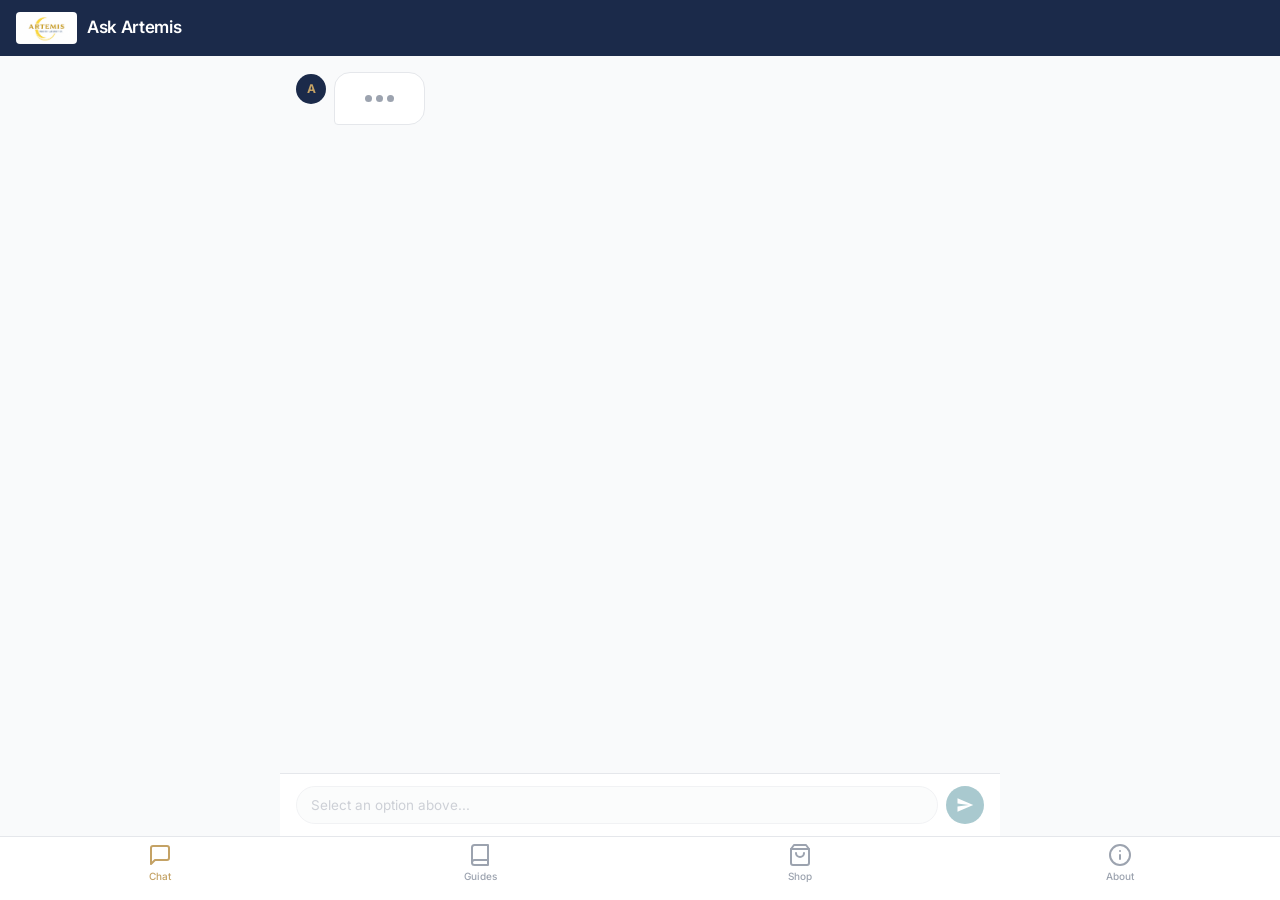
==== commit 13189771: "Add custom domain askartemis.health, update OG/manifest/SW references" ====
--- a/app.html
+++ b/app.html
@@ -29,8 +29,8 @@
 
 <meta property="og:title" content="Ask Artemis">
 <meta property="og:description" content="Your physician-guided resource for skincare, wellness, and aesthetic care.">
-<meta property="og:image" content="https://tmccann124.github.io/artemis-chatbot-demo/og-image.png">
-<meta property="og:url" content="https://tmccann124.github.io/artemis-chatbot-demo/app.html">
+<meta property="og:image" content="https://askartemis.health/og-image.png">
+<meta property="og:url" content="https://askartemis.health/app.html">
 
 <title>Ask Artemis</title>
 <link rel="preconnect" href="https://fonts.googleapis.com">
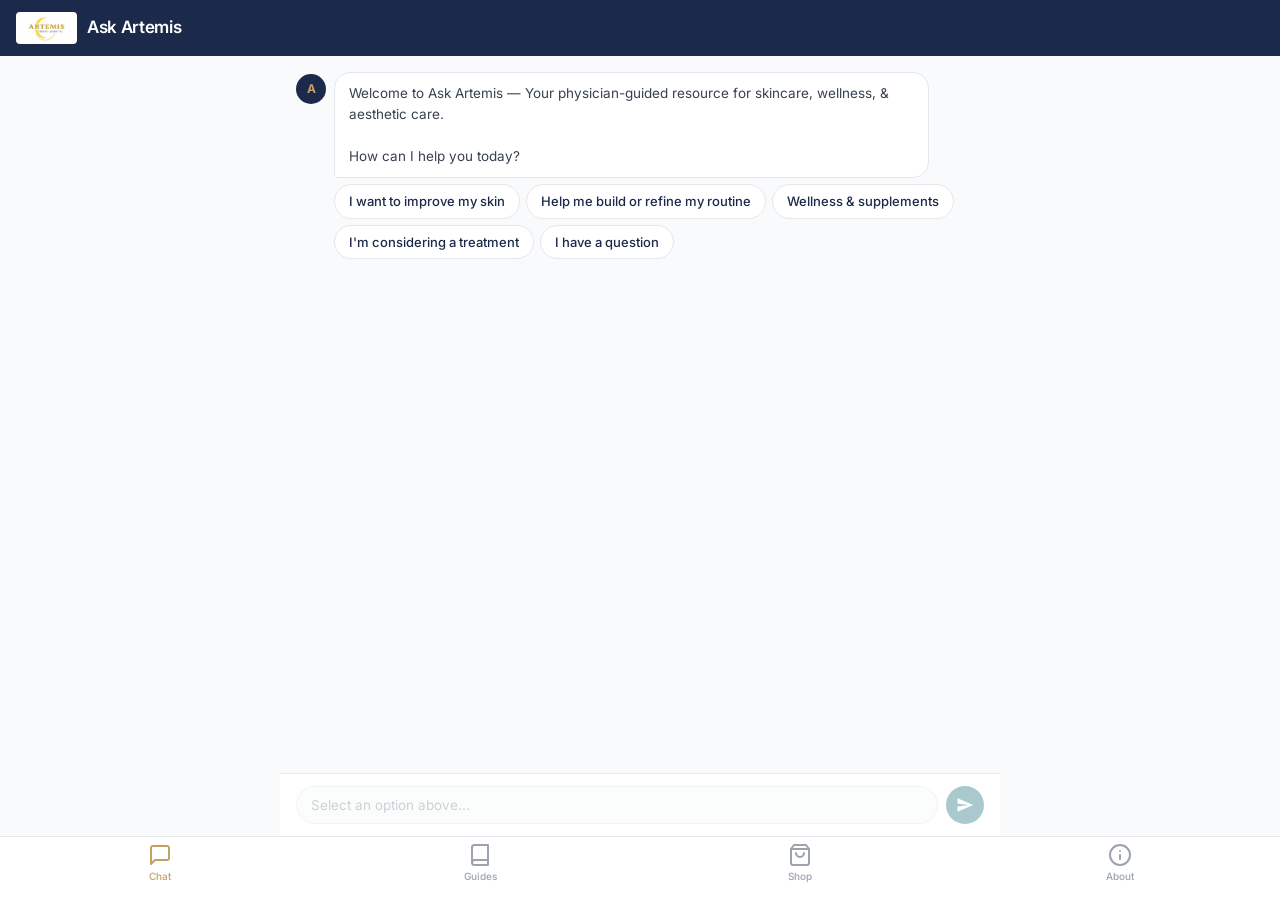
==== commit 00e644c7: "Add Artemis crescent moon favicon and apple-touch-icon" ====
--- a/app.html
+++ b/app.html
@@ -25,7 +25,11 @@
 <meta name="apple-mobile-web-app-status-bar-style" content="black-translucent">
 <meta name="apple-mobile-web-app-title" content="Ask Artemis">
 <link rel="manifest" href="manifest.json">
-<link rel="apple-touch-icon" href="icon-192.png">
+<link rel="apple-touch-icon" href="apple-touch-icon.png">
+<link rel="icon" type="image/png" sizes="32x32" href="favicon-32.png">
+<link rel="icon" type="image/png" sizes="16x16" href="favicon-16.png">
+<link rel="icon" type="image/svg+xml" href="favicon.svg">
+<link rel="shortcut icon" href="favicon.ico">
 
 <meta property="og:title" content="Ask Artemis">
 <meta property="og:description" content="Your physician-guided resource for skincare, wellness, and aesthetic care.">
